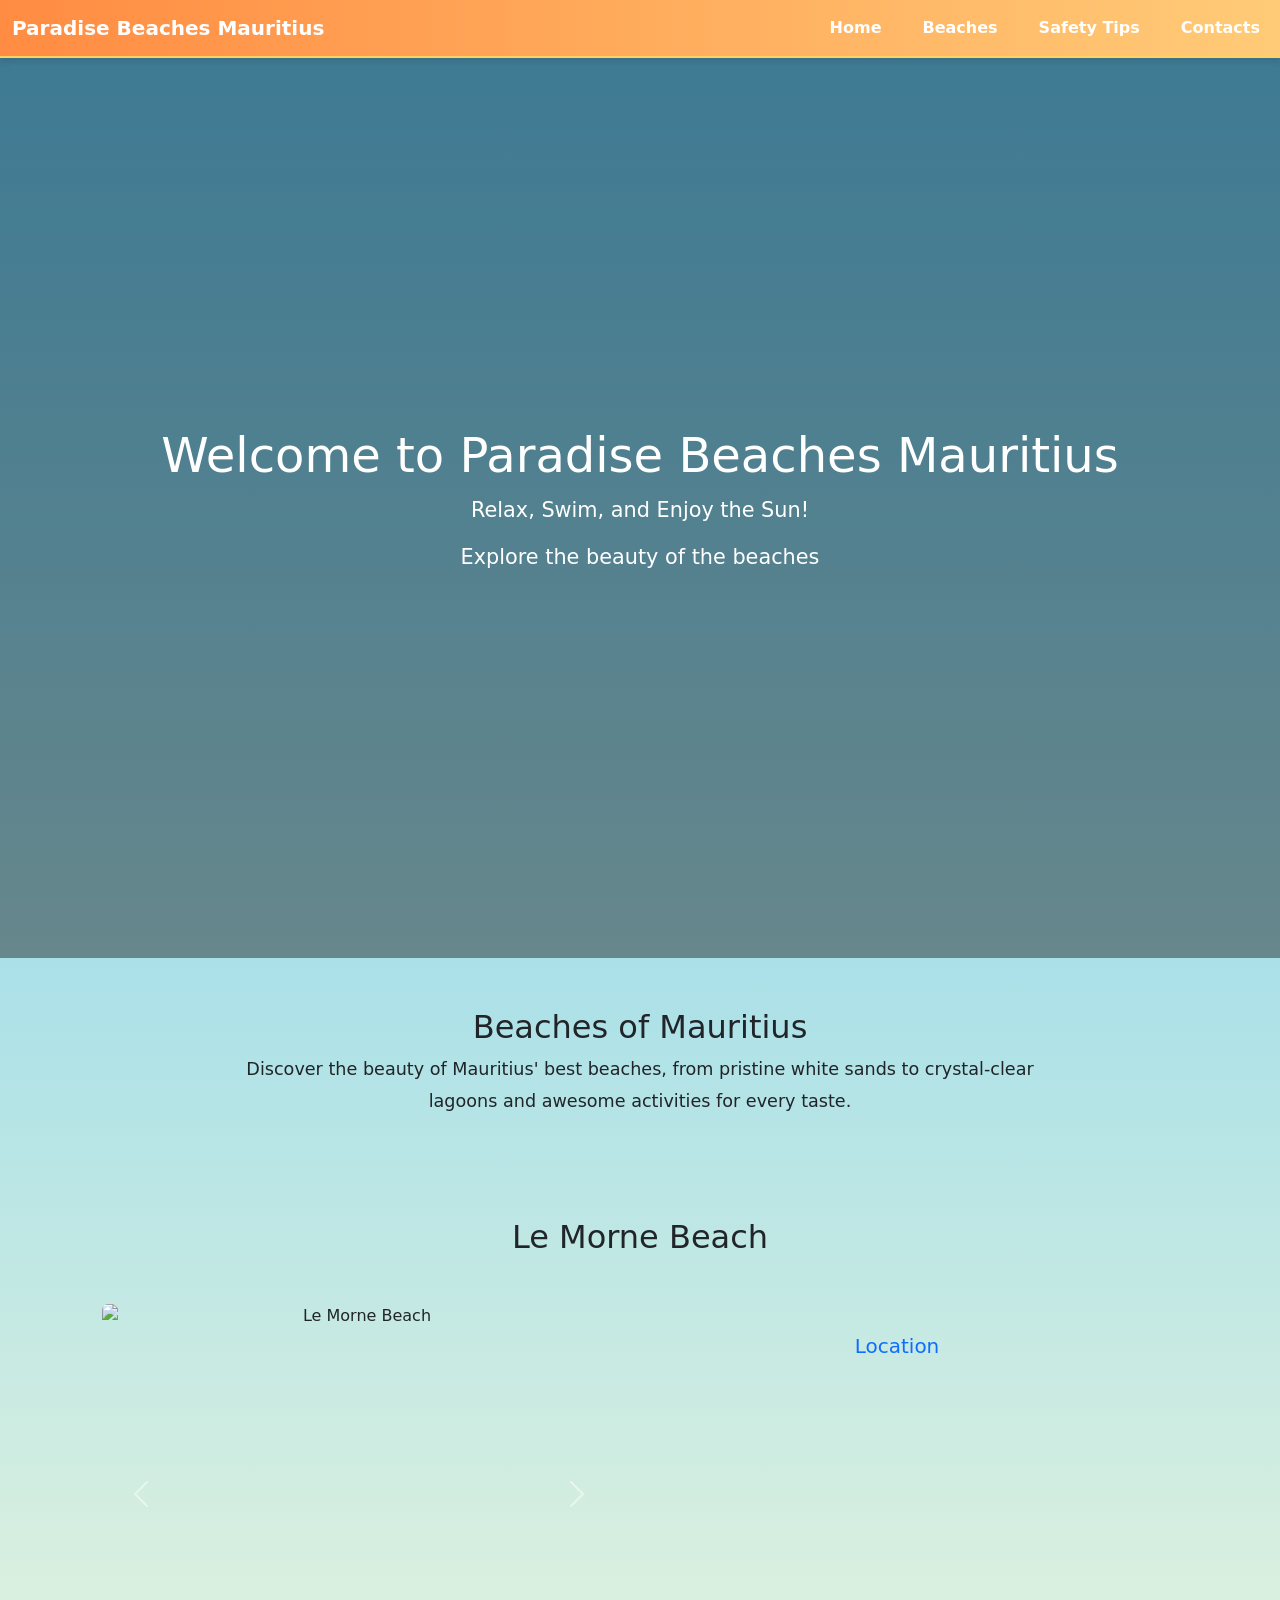
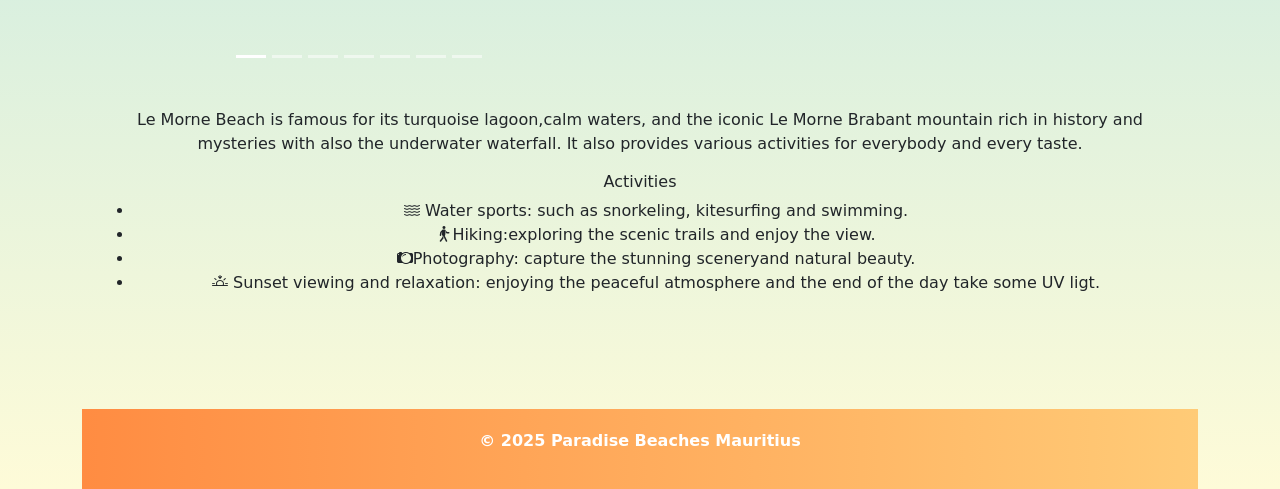
==== beaches.html @ 481e2c08 "adding new stuff" ====
<!DOCTYPE html>
<html lang="en">

<head>
    <meta charset="UTF-8">
    <meta http-equiv="X-UA-Compatible" content="IE=edge">
    <meta name="viewport" content="width=device-width, initial-scale=1.0">
    <title>Beaches of Mauritius</title>
    <link rel="stylesheet" href="CSS/Style.css">
    <link href="https://cdn.jsdelivr.net/npm/bootstrap@5.3.0/dist/css/bootstrap.min.css" rel="stylesheet">
    <script src="https://cdn.jsdelivr.net/npm/bootstrap@5.3.0/dist/js/bootstrap.bundle.min.js"></script>
    <link href="https://cdn.jsdelivr.net/npm/bootstrap-icons@1.11.1/font/bootstrap-icons.css" rel="stylesheet">
    </head>

    <body>

<header class="site-header">

    <nav class="navbar navbar-expand-lg navbar-dark bg-dark">
    <div class="container-fluid">

        <a class="navbar-brand" href="#">Paradise Beaches Mauritius</a>

        <!-- Hamburger button -->
        <button class="navbar-toggler" type="button" data-bs-toggle="collapse"
            data-bs-target="#mainNavbar">
            <span class="navbar-toggler-icon"></span>
        </button>

        <!-- Collapsible menu -->
        <div class="collapse navbar-collapse" id="mainNavbar">
            <ul class="navbar-nav ms-auto mb-2 mb-lg-0">

                <li class="nav-item">
                    <a class="nav-link" href="index.html">Home</a>
                </li>

                <li class="nav-item">
                    <a class="nav-link" href="beaches.html">Beaches</a>
                </li>

                <li class="nav-item">
                    <a class="nav-link" href="Safety">Safety Tips</a>
                </li>

                <li class="nav-item">
                    <a class="nav-link" href="Contact">Contacts</a>
                </li>

            </ul>
        </div>
    </div>
</nav>

    <div class="hero">

        <video autoplay muted loop class="bg-video">
            <source src="pictures-videos/beachesbgnd.mp4" type="video/mp4">
        </video>

        <div class="hero-content">
            <h1>Welcome to Paradise Beaches Mauritius</h1>
            <p>Relax, Swim, and Enjoy the Sun!</p>
            <p>Explore the beauty of the beaches</p>
        </div>

       

    </div>

</header>

<main class="container">

    <section class="about">
        <h2>Beaches of Mauritius</h2>
        <p>
            Discover the beauty of Mauritius' best beaches, from pristine white sands to crystal-clear lagoons and awesome activities for every taste.
        </p>
    </section>
     
    <!--Le Morne Beach-->
    <section id="LeMornebeach" class="mb-5">
        <h2 class="mb-4">Le Morne Beach</h2>

     <div class="row g-4 align-items-center">
            <!--Carousel-->

    <div class="row g-4 align-items-center">

        <!-- CAROUSEL -->
        <div class="col-lg-6">
            <div class="carousel-wrapper">

                <div id="leMorneCarousel" class="carousel slide" data-bs-touch="true">

                    <!-- Indicators -->
                    <div class="carousel-indicators">
                        <button type="button" data-bs-target="#leMorneCarousel" data-bs-slide-to="0" class="active"></button>
                        <button type="button" data-bs-target="#leMorneCarousel" data-bs-slide-to="1"></button>
                        <button type="button" data-bs-target="#leMorneCarousel" data-bs-slide-to="2"></button>
                        <button type="button" data-bs-target="#leMorneCarousel" data-bs-slide-to="3"></button>
                        <button type="button" data-bs-target="#leMorneCarousel" data-bs-slide-to="4"></button>
                        <button type="button" data-bs-target="#leMorneCarousel" data-bs-slide-to="5"></button>
                        <button type="button" data-bs-target="#leMorneCarousel" data-bs-slide-to="6"></button>
                    </div>

                    <!-- Slides -->
                    <div class="carousel-inner rounded">

                        <div class="carousel-item active">
                            <img src="pictures-videos/lemornebeach.jpg" class="d-block w-100" alt="Le Morne Beach">
                        </div>

                        <div class="carousel-item">
                            <img src="pictures-videos/beachlemorne.webp" class="d-block w-100" alt="Le Morne beach">
                        </div>

                        <div class="carousel-item">
                            <img src="pictures-videos/beachlemorne1.webp" class="d-block w-100" alt="Le Morne beach">
                        </div>

                        <div class="carousel-item">
                            <img src="pictures-videos/beachlemorne2.webp" class="d-block w-100" alt="Le Morne View">
                        </div>

                        <div class="carousel-item">
                            <img src="pictures-videos/beachlemorne3.webp" class="d-block w-100" alt="Le Morne beach">
                        </div>

                        <div class="carousel-item">
                            <img src="pictures-videos/beachlemorne4.jpg" class="d-block w-100" alt="Le Morne beach">
                        </div>

                        <div class="carousel-item">
                            <img src="pictures-videos/beachlemorne5.webp" class="d-block w-100" alt="Le Morne Beach">
                        </div>

                    </div>

                    <!-- Controls -->
                    <button class="carousel-control-prev" type="button"
                            data-bs-target="#leMorneCarousel" data-bs-slide="prev">
                        <span class="carousel-control-prev-icon"></span>
                    </button>

                    <button class="carousel-control-next" type="button"
                            data-bs-target="#leMorneCarousel" data-bs-slide="next">
                        <span class="carousel-control-next-icon"></span>
                    </button>

                </div>
            </div>
        </div>

        <!-- MAP -->
        <div class="col-lg-6">
            <div class="map-wrapper">
                <h5 class="text-primary mb-2">Location</h5>

                <div class="ratio ratio-16x9 rounded overflow-hidden">
                    <iframe
                        src="https://www.google.com/maps?q=Le+Morne+Beach+Mauritius&output=embed"
                        loading="lazy"
                        style="border:0;">
                    </iframe>
                </div>
            </div>
        </div>

    </div>

<!--Description of the beach and its activities-->
<div class="mt-4">
    <p>
        Le Morne Beach is famous for its turquoise lagoon,calm waters, and the iconic Le Morne Brabant mountain rich in history and mysteries
         with also the underwater waterfall. It also provides various activities for everybody and every taste.
    </p>
    <h6>Activities</h6>
    <ul class="activity-list">
       <li><i class="bi bi-water "></i> Water sports: such as snorkeling, kitesurfing and swimming.</li>
       <li><i class="bi bi-person-walking "></i>Hiking:exploring the scenic trails and enjoy the view. </li>
       <li><i class="bi bi-camera2"></i>Photography: capture the stunning sceneryand natural beauty. </li>
       <li><i class="bi bi-sunset "></i> Sunset viewing and relaxation: enjoying the peaceful atmosphere and the end of the day take some UV ligt.</li>
    </ul>
</div>
</section>
        </div>
    </section>


    <footer>
    <p>&copy; 2025 Paradise Beaches Mauritius</p>
</footer>

</body>
</html>
---- CSS/Style.css ----
/* ===== GLOBAL STYLES ===== */
body {
    margin: 0;
    font-family: 'Segoe UI', Arial, sans-serif;
    background: linear-gradient(to bottom, #63caf6, #fefbd8); /* sky to sand */
    color: #131313;
}
.bg-video {
    width: 100%;
    height: 100vh;
    object-fit: cover;
}
/* ===== NAVBAR ===== */
.navbar {
    background: linear-gradient(90deg, #ff8c42, #ffcb77);
    color: white;
    display: flex;
    justify-content: space-between;
    align-items: center;
    padding: 15px 40px;
    box-shadow: 0 4px 6px rgba(0,0,0,0.1);
    border-bottom: 2px solid #ffd166;
}

.navbar ul {
    list-style: none;
    display: flex;
    gap: 25px;
    padding: 0;
    margin: 0;
}

.navbar a {
    color: white;
    text-decoration: none;
    font-weight: bold;
    transition: transform 0.2s, color 0.2s;
}

.navbar a:hover {
    color: #ffd166;
    transform: scale(1.1);
}

/* ===== HERO SECTION ===== */
.hero {
    position: relative;
    height: 100vh;
    overflow: hidden;
    color: white;
    text-align: center;
}

/* Video background */
.bg-video {
    position: absolute;
    top: 50%;
    left: 50%;
    min-width: 100%;
    min-height: 100%;
    transform: translate(-50%, -50%);
    object-fit: cover;
    z-index: -2;
}

/* Dark overlay */
.hero::after {
    content: "";
    position: absolute;
    inset: 0;
    background: rgba(0,0,0,0.4);
    z-index: -1;
}

/* Hero content */
.hero-content {
    position: relative;
    top: 50%;
    transform: translateY(-50%);
    padding: 20px;
}

.hero h1 {
    font-size: 3em;
    margin-bottom: 10px;
}

.hero p {
    font-size: 1.3em;
}



/* ===== SECTIONS ===== */
section {
    padding: 50px 20px;
    text-align: center;
}

.about p {
    max-width: 800px;
    margin: auto;
    font-size: 1.1em;
    line-height: 1.8;
}
/* ===== CAROUSEL ===== */
.carousel-item img {
    height:400px;
    object-fit: cover;
}
/* ===== BUTTON ===== */
.btn {
    display: inline-block;
    margin-top: 20px;
    padding: 12px 25px;
    background-color: #ff6f61;
    color: white;
    text-decoration: none;
    border-radius: 30px;
    font-weight: bold;
    transition: background 0.3s, transform 0.2s;
}

.btn:hover {
    background-color: #cf4f00;
    transform: scale(1.1);
}

/* ===== FOOTER ===== */
footer {
    background: linear-gradient(90deg, #ff8c42, #ffcb77);
    color: white;
    text-align: center;
    padding: 20px;
    font-weight: bold;
}

/*Responsive*/
@media (max-width: 768px){
    .brand{
        flex-direction:column;
        align-items: flex-start;
        gap:4px;
    }
}

/*Carousel hover for desktop only*/
.carousel-wrapper,
.carousel-wrapper{
    transition:transform 0.3s ease, box-shadow 0.3s ease;
}

.carousel-wrapper:hover,
.map-wrapper:hover{
    transform: scale(1.04);
    box-shadow: 0 15px 30px rgba(0, 0, 0, 0.3);
    
}

/*disable hover zoom on mobile*/
@media (max-width: 768px) {
    .carousel-wrapper:hover,
    .map-wrapper:hover{
        transform: none;
        box-shadow: none;
    }
}

/*smooth behavior on mobile*/
@media (max-width:768px){
    .carousel-wrapper:hover{
        transform: none;
        box-shadow: none;
        z-index: auto;
    }
}
/*smoother scroll*/
html {
    scroll-behavior: smooth;
}

/* Improve touch experience*/
.carousel{
    touch-action: pan-y;
}

/*bigger touch targets on mobile*/
.carousel-control-prev,
.carousel-control-next{
    width: 15%;
}
/*Prevent image overflow*/
.carousel img{
    max-height:380px;
    object-fit: cover;
}
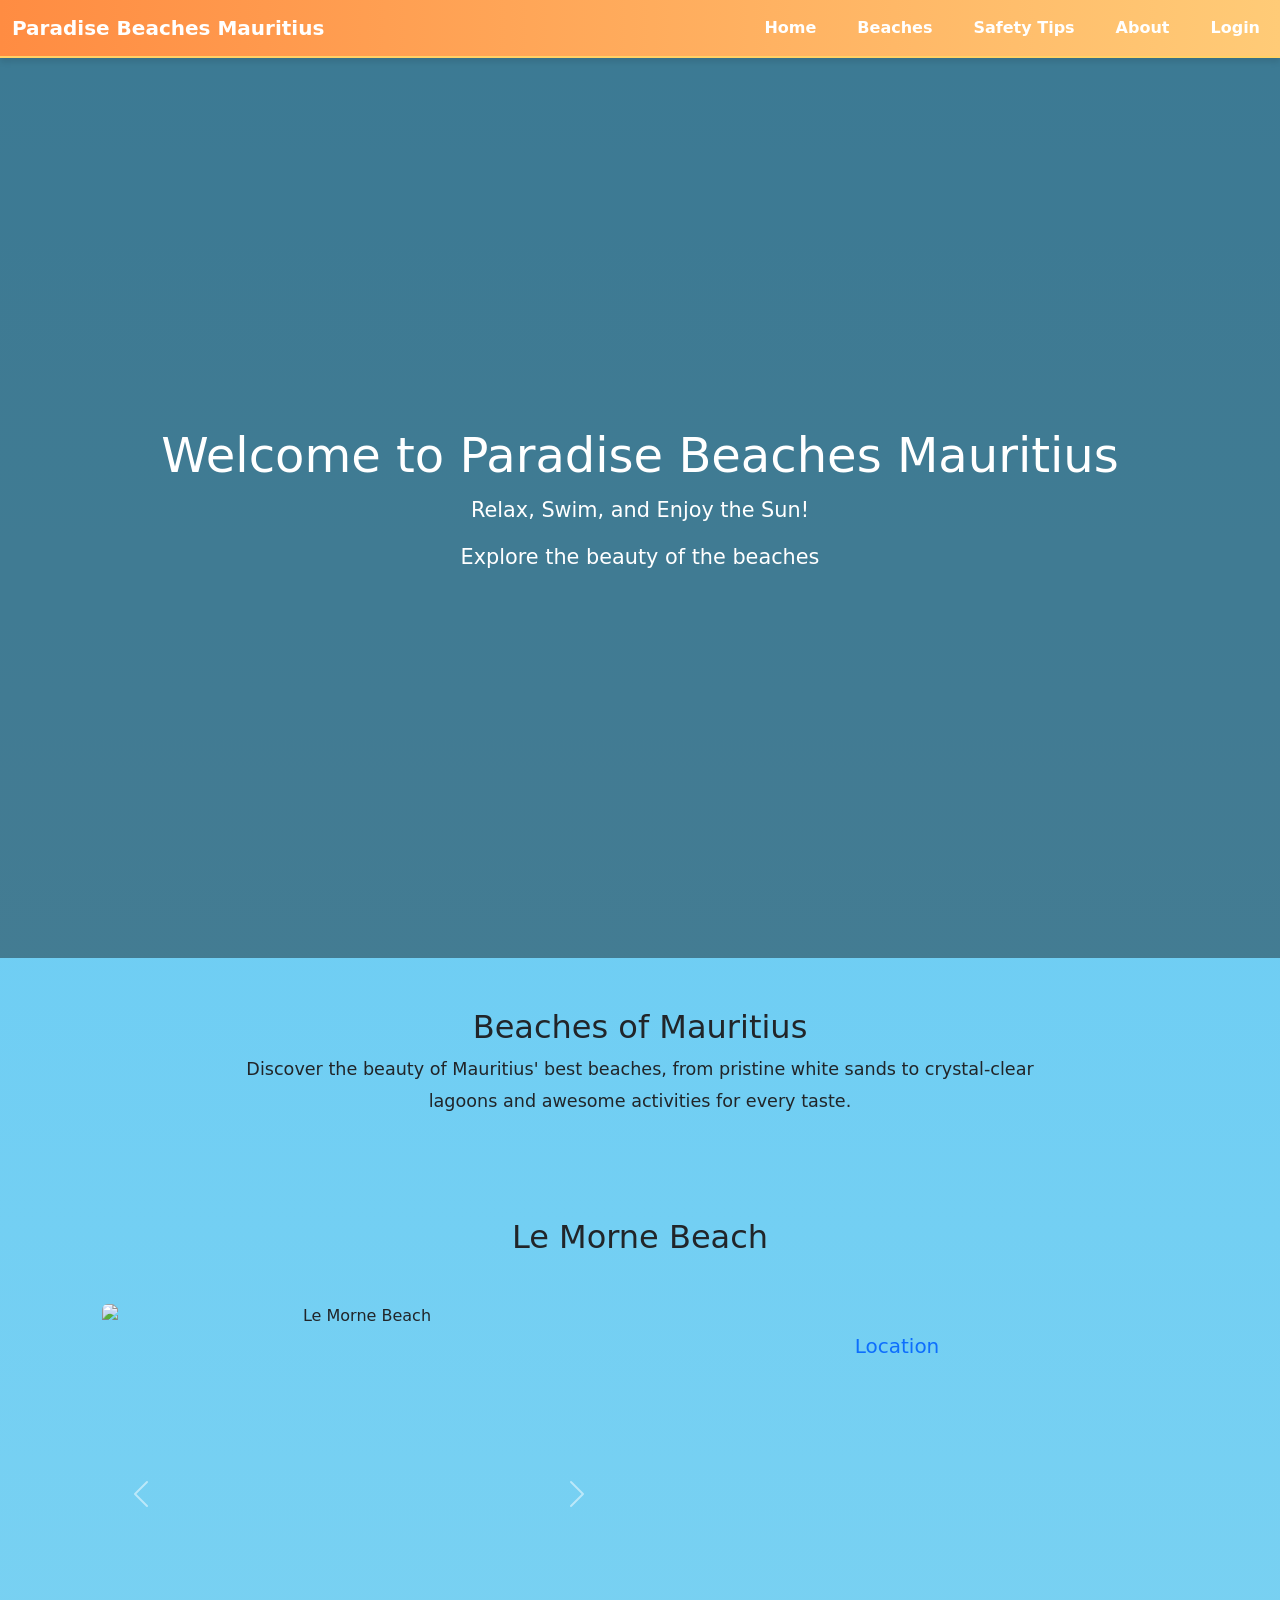
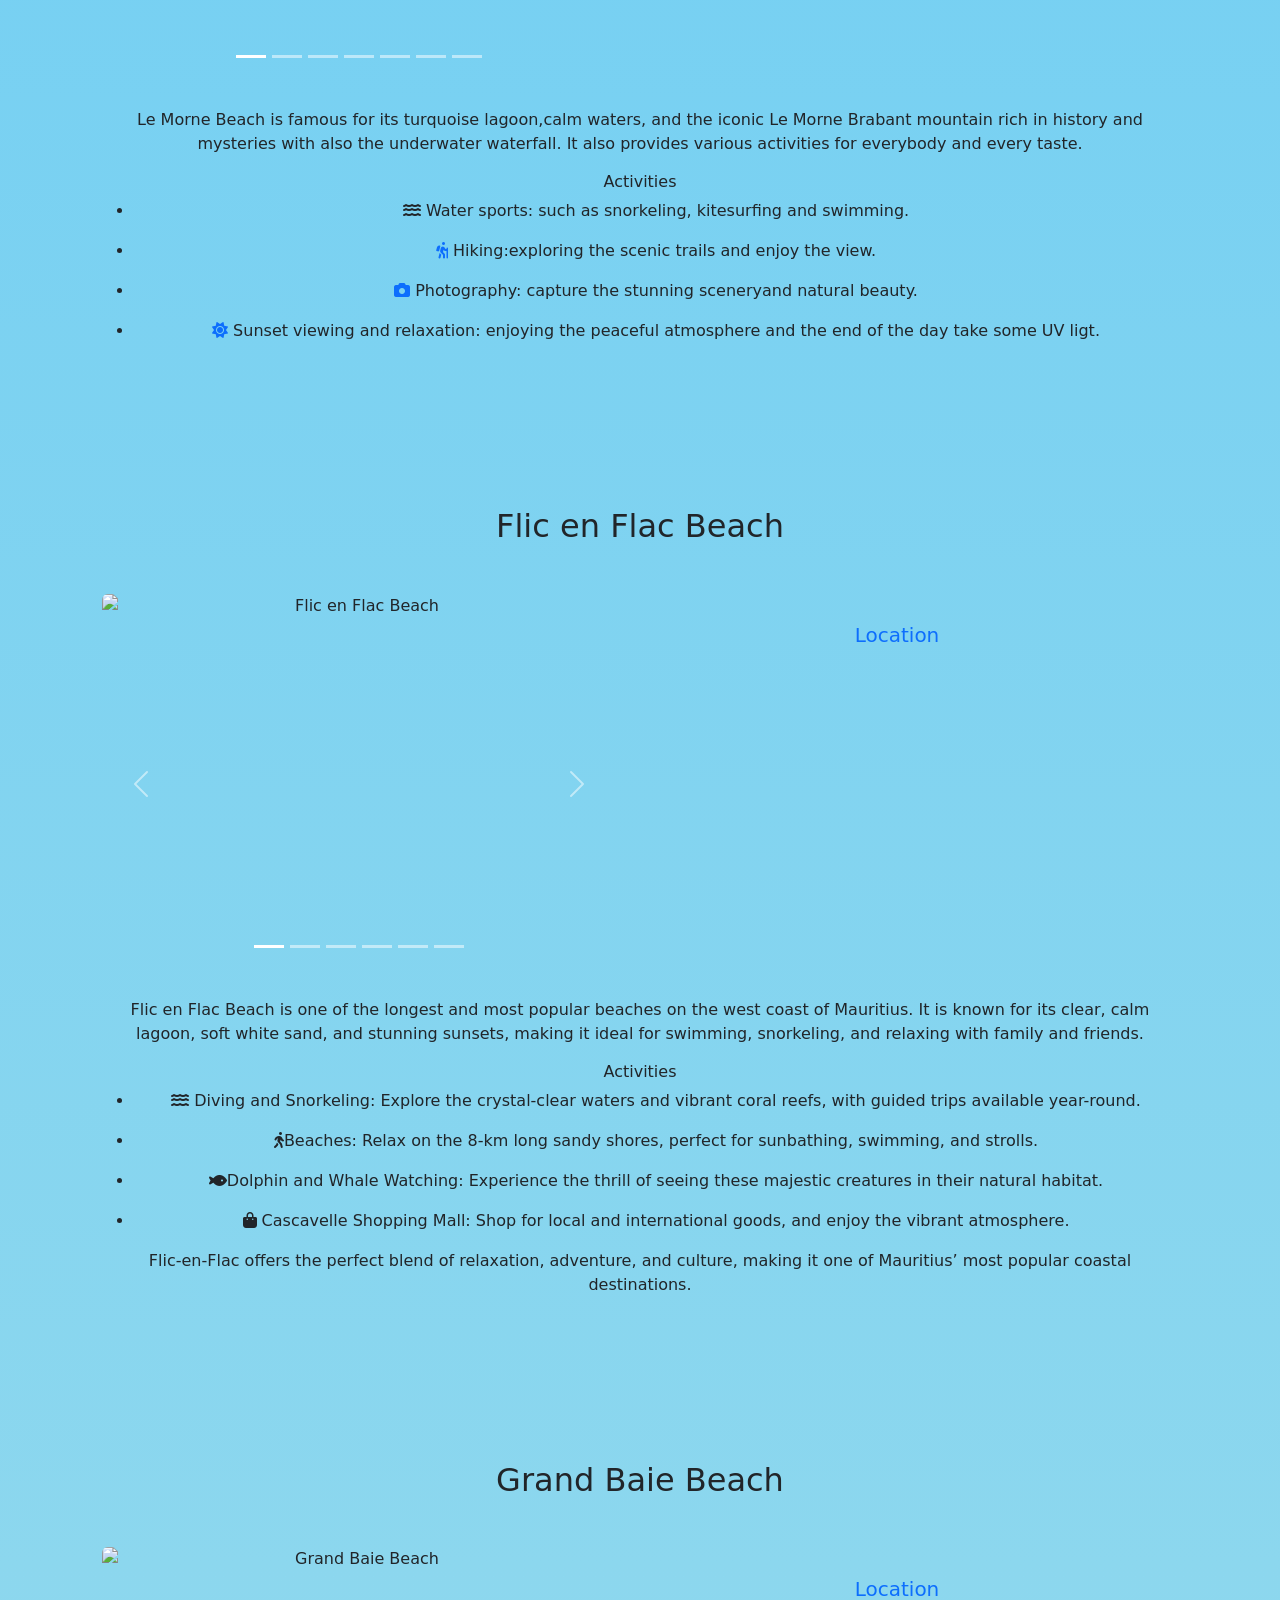
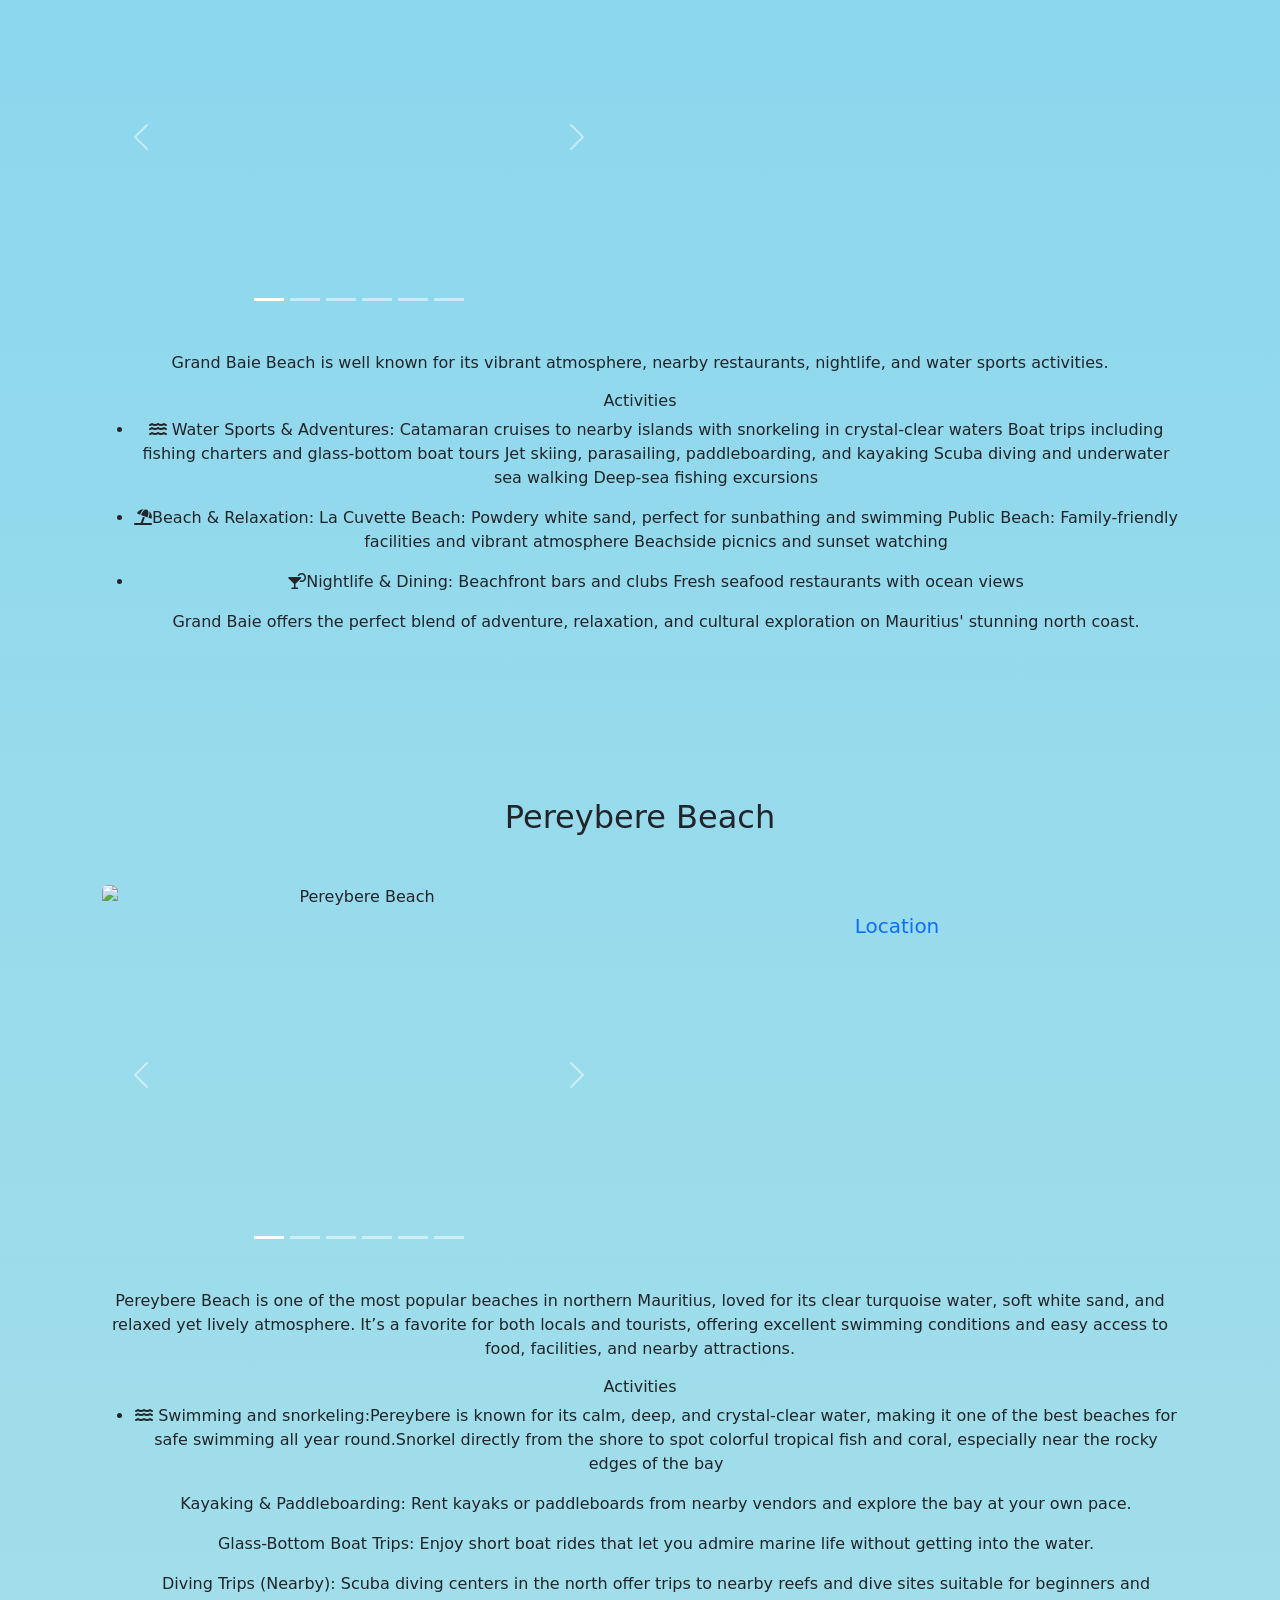
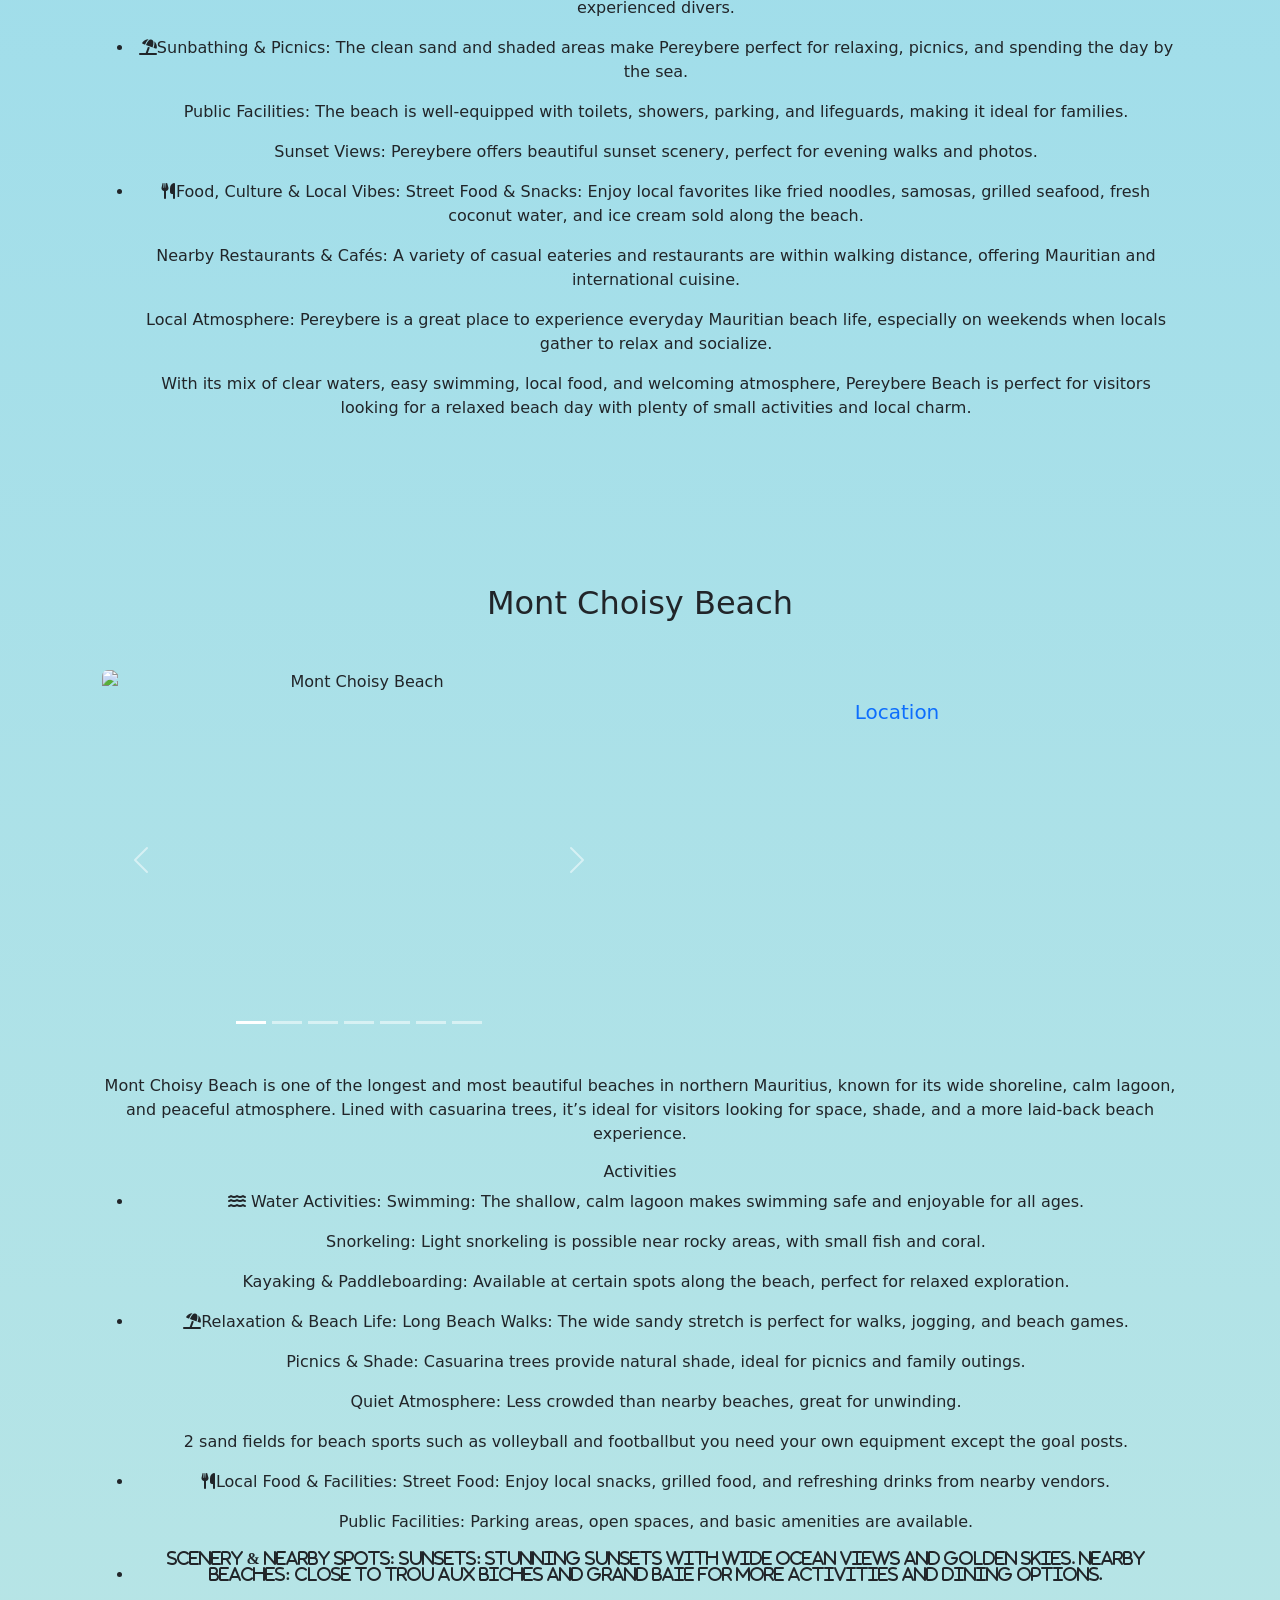
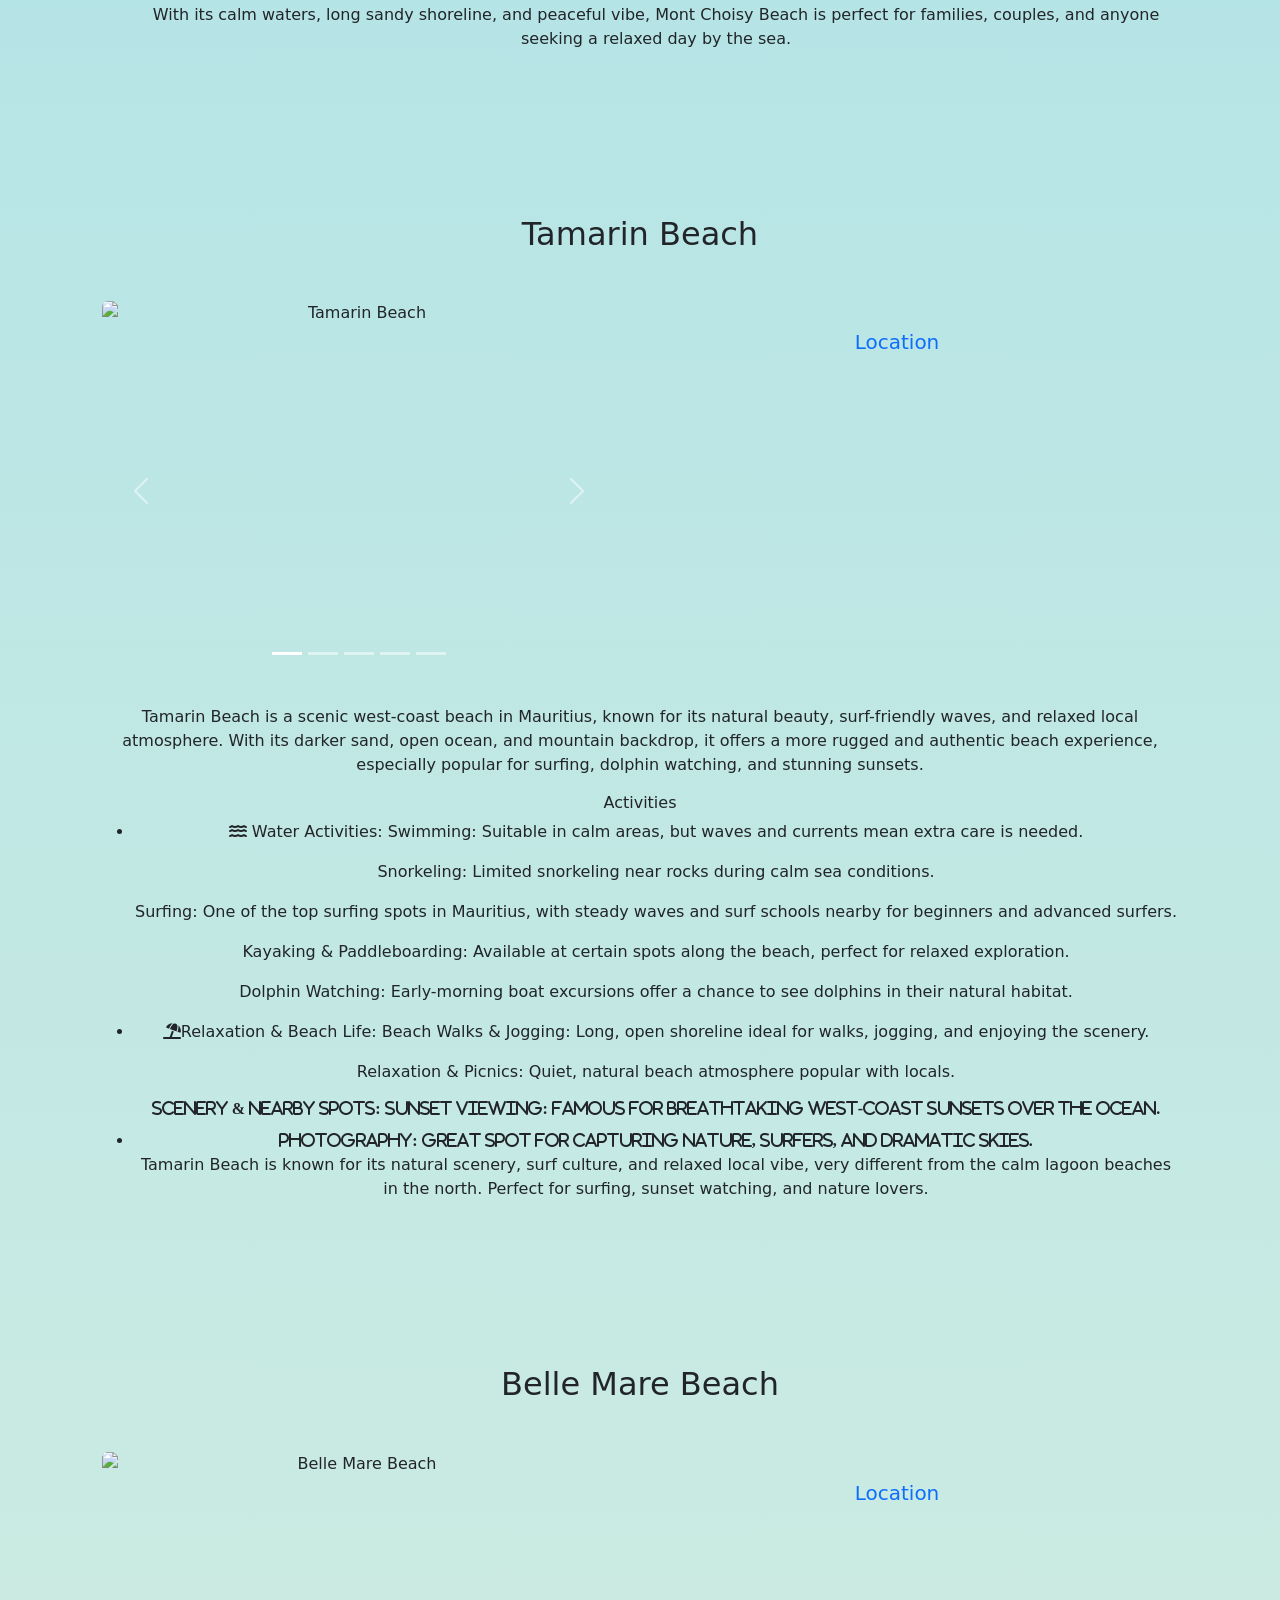
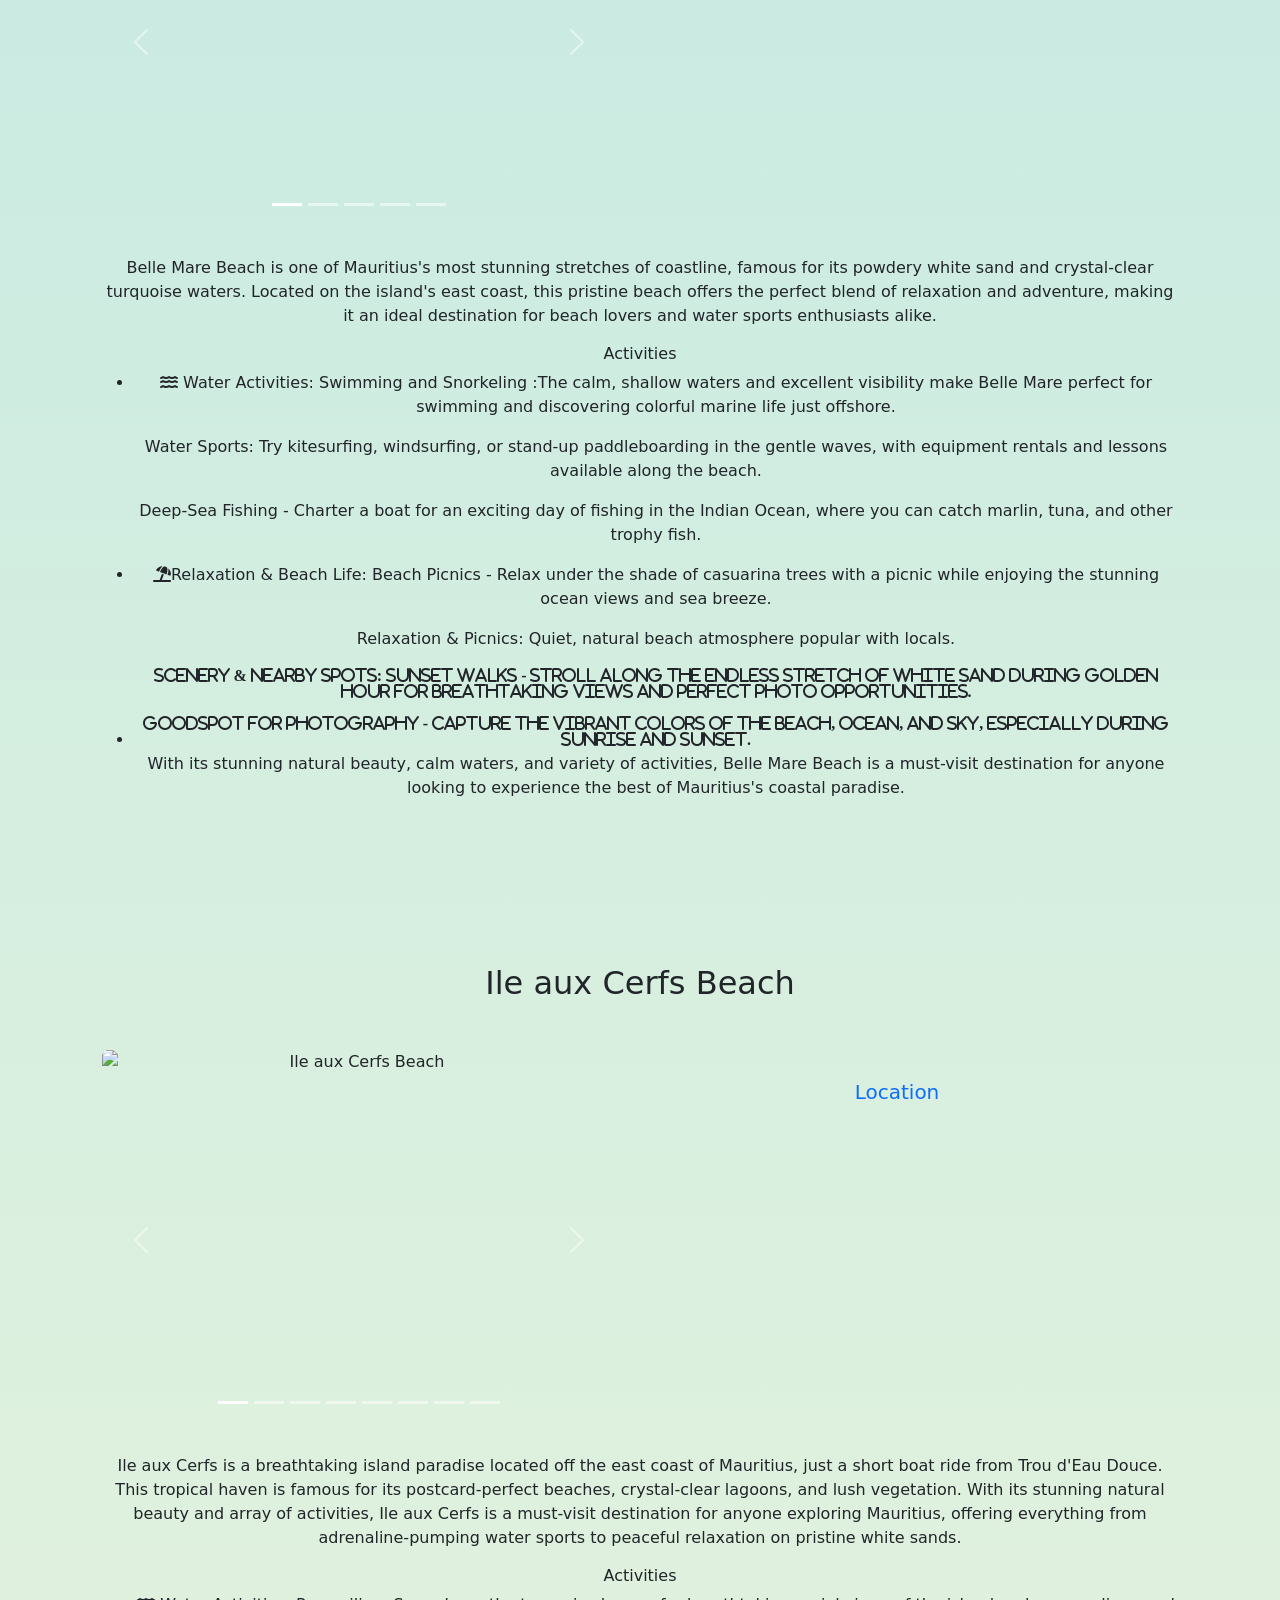
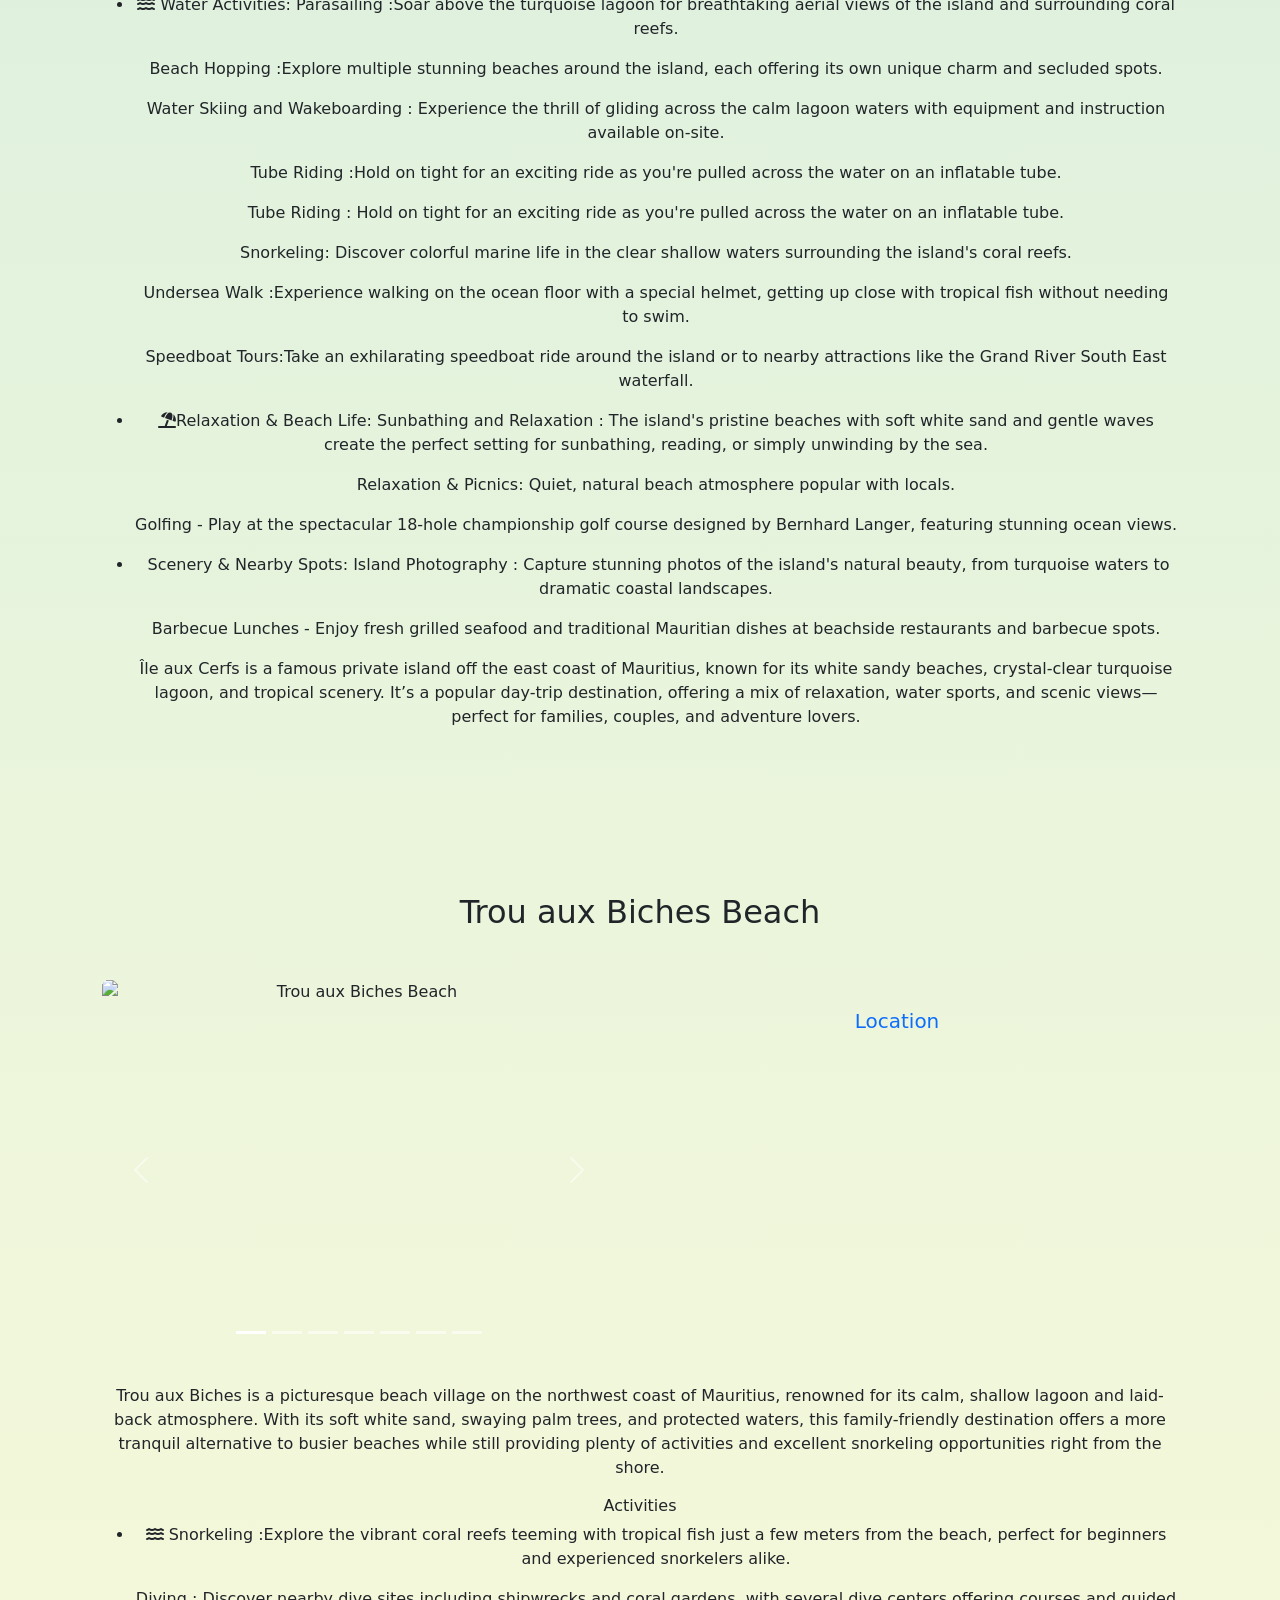
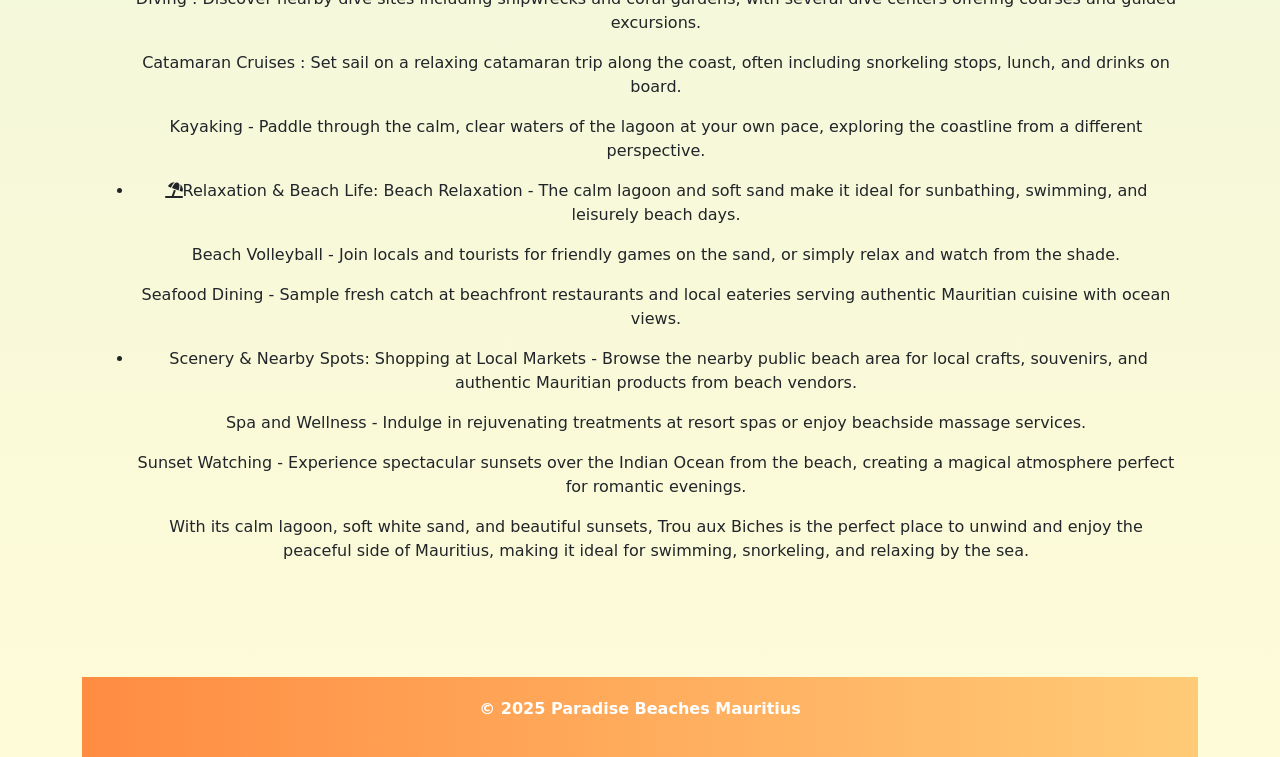
==== commit d641dbbf: "final design" ====
--- a/beaches.html
+++ b/beaches.html
@@ -10,6 +10,7 @@
     <link href="https://cdn.jsdelivr.net/npm/bootstrap@5.3.0/dist/css/bootstrap.min.css" rel="stylesheet">
     <script src="https://cdn.jsdelivr.net/npm/bootstrap@5.3.0/dist/js/bootstrap.bundle.min.js"></script>
     <link href="https://cdn.jsdelivr.net/npm/bootstrap-icons@1.11.1/font/bootstrap-icons.css" rel="stylesheet">
+    <link rel="stylesheet" href="https://cdnjs.cloudflare.com/ajax/libs/font-awesome/6.5.0/css/all.min.css">
     </head>
 
     <body>
@@ -40,11 +41,15 @@
                 </li>
 
                 <li class="nav-item">
-                    <a class="nav-link" href="Safety">Safety Tips</a>
+                    <a class="nav-link" href="Safety.html">Safety Tips</a>
                 </li>
 
                 <li class="nav-item">
-                    <a class="nav-link" href="Contact">Contacts</a>
+                    <a class="nav-link" href="About.html">About</a>
+                </li>
+
+                <li class="nav-item">
+                    <a class="nav-link" href="Login.html">Login</a>
                 </li>
 
             </ul>
@@ -178,13 +183,1083 @@
     </p>
     <h6>Activities</h6>
     <ul class="activity-list">
-       <li><i class="bi bi-water "></i> Water sports: such as snorkeling, kitesurfing and swimming.</li>
-       <li><i class="bi bi-person-walking "></i>Hiking:exploring the scenic trails and enjoy the view. </li>
-       <li><i class="bi bi-camera2"></i>Photography: capture the stunning sceneryand natural beauty. </li>
-       <li><i class="bi bi-sunset "></i> Sunset viewing and relaxation: enjoying the peaceful atmosphere and the end of the day take some UV ligt.</li>
+       <li><i class="fas fa-water" ></i> Water sports: such as snorkeling, kitesurfing and swimming.</li>
+       <p></p>
+       <li><i class="fas fa-hiking text-primary" ></i> Hiking:exploring the scenic trails and enjoy the view. </li>
+      <p></p>
+       <li><i class="fas fa-camera text-primary" ></i> Photography: capture the stunning sceneryand natural beauty. </li>
+       <p></p>
+       <li><i class="fas fa-sun text-primary" ></i>  Sunset viewing and relaxation: enjoying the peaceful atmosphere and the end of the day take some UV ligt.</li>
+       <p></p>
     </ul>
 </div>
 </section>
+
+<!--Flic en Flac -->
+    <section id="FlicenFlacbeach" class="mb-5">
+        <h2 class="mb-4">Flic en Flac Beach</h2>
+
+     <div class="row g-4 align-items-center">
+            <!--Carousel-->
+
+    <div class="row g-4 align-items-center">
+
+        <!-- CAROUSEL -->
+        <div class="col-lg-6">
+            <div class="carousel-wrapper">
+
+                <div id="FlicenFlacCarousel" class="carousel slide" data-bs-touch="true">
+
+                    <!-- Indicators -->
+                    <div class="carousel-indicators">
+                        <button type="button" data-bs-target="#FlicenFlacCarousel" data-bs-slide-to="0" class="active"></button>
+                        <button type="button" data-bs-target="#FlicenFlacCarousel" data-bs-slide-to="1"></button>
+                        <button type="button" data-bs-target="#FlicenFlacCarousel" data-bs-slide-to="2"></button>
+                        <button type="button" data-bs-target="#FlicenFlacCarousel" data-bs-slide-to="3"></button>
+                        <button type="button" data-bs-target="#FlicenFlacCarousel" data-bs-slide-to="4"></button>
+                        <button type="button" data-bs-target="#FlicenFlacCarousel" data-bs-slide-to="5"></button>
+                       
+                    </div>
+
+                    <!-- Slides -->
+                    <div class="carousel-inner rounded">
+
+                        <div class="carousel-item active">
+                            <img src="pictures-videos/FlicenFlac.jpeg" class="d-block w-100" alt="Flic en Flac Beach">
+                        </div>
+
+                        <div class="carousel-item">
+                            <img src="pictures-videos/Flic-en-flac2.jpg" class="d-block w-100" alt="Flic en Flac Beach">
+                        </div>
+
+                        <div class="carousel-item">
+                            <img src="pictures-videos/flicenflac3.jpg" class="d-block w-100" alt="Flic en Flac Beach">
+                        </div>
+
+                        <div class="carousel-item">
+                            <img src="pictures-videos/Flic-en-Flac4.jpg" class="d-block w-100" alt="Flic en Flac Beach">
+                        </div>
+
+                        <div class="carousel-item">
+                            <img src="pictures-videos/flic-en-flac5.jpg" class="d-block w-100" alt="Flic en Flac Beach">
+                        </div>
+
+                        <div class="carousel-item">
+                            <img src="pictures-videos/Flic-Flac-1.jpg" class="d-block w-100" alt="Flic en Flac Beach">
+                        </div>
+
+
+                    </div>
+
+                    <!-- Controls -->
+                    <button class="carousel-control-prev" type="button"
+                            data-bs-target="#FlicenFlacCarousel" data-bs-slide="prev">
+                        <span class="carousel-control-prev-icon"></span>
+                    </button>
+
+                    <button class="carousel-control-next" type="button"
+                            data-bs-target="#FlicenFlacCarousel" data-bs-slide="next">
+                        <span class="carousel-control-next-icon"></span>
+                    </button>
+
+                </div>
+            </div>
+        </div>
+
+        <!-- MAP -->
+        <div class="col-lg-6">
+            <div class="map-wrapper">
+                <h5 class="text-primary mb-2">Location</h5>
+
+                <div class="ratio ratio-16x9 rounded overflow-hidden">
+                    <iframe
+                        src="https://www.google.com/maps?q=Flic+en+Flac+Beach+Mauritius&output=embed"
+                        loading="lazy"
+                        style="border:0;">
+                    </iframe>
+                </div>
+            </div>
+        </div>
+
+    </div>
+
+<!--Description of the beach and its activities-->
+<div class="mt-4">
+    <p>
+        Flic en Flac Beach is one of the longest and most popular beaches on the west coast of Mauritius. It is known for its clear, calm lagoon, soft white sand, 
+        and stunning sunsets, making it ideal for swimming, snorkeling, and relaxing with family and friends.
+    </p>
+    <h6>Activities</h6>
+    <ul class="activity-list">
+       <li><i class="fas fa-water "></i> Diving and Snorkeling: Explore the crystal-clear waters and vibrant coral reefs, with guided trips available year-round.</li>
+      <p></p>
+       <li><i class="fas fa-person-walking "></i>Beaches: Relax on the 8-km long sandy shores, perfect for sunbathing, swimming, and strolls. </li>
+       <p></p>
+       <li><i class="fas fa-fish"></i>Dolphin and Whale Watching: Experience the thrill of seeing these majestic creatures in their natural habitat. </li>
+      <p></p>
+       <li><i class="fas fa-shopping-bag "></i> Cascavelle Shopping Mall: Shop for local and international goods, and enjoy the vibrant atmosphere.</li>
+    </ul>
+
+    <p>Flic-en-Flac offers the perfect blend of relaxation, adventure, and culture, making it one of Mauritius’ most popular coastal destinations.</p>
+</div>
+</section>
+
+<!--Grand Baie -->
+    <section id="GrandBaiebeach" class="mb-5">
+        <h2 class="mb-4">Grand Baie Beach</h2>
+
+     <div class="row g-4 align-items-center">
+            <!--Carousel-->
+
+    <div class="row g-4 align-items-center">
+
+        <!-- CAROUSEL -->
+        <div class="col-lg-6">
+            <div class="carousel-wrapper">
+
+                <div id="GrandBaieCarousel" class="carousel slide" data-bs-touch="true">
+
+                    <!-- Indicators -->
+                    <div class="carousel-indicators">
+                        <button type="button" data-bs-target="#GrandBaieCarousel" data-bs-slide-to="0" class="active"></button>
+                        <button type="button" data-bs-target="#GrandBaieCarousel" data-bs-slide-to="1"></button>
+                        <button type="button" data-bs-target="#GrandBaieCarousel" data-bs-slide-to="2"></button>
+                        <button type="button" data-bs-target="#GrandBaieCarousel" data-bs-slide-to="3"></button>
+                        <button type="button" data-bs-target="#GrandBaieCarousel" data-bs-slide-to="4"></button>
+                        <button type="button" data-bs-target="#GrandBaieCarousel" data-bs-slide-to="5"></button>
+                        
+                    </div>
+
+                    <!-- Slides -->
+                    <div class="carousel-inner rounded">
+
+                        <div class="carousel-item active">
+                            <img src="pictures-videos/GrandBaie.jpg" class="d-block w-100" alt="Grand Baie Beach">
+                        </div>
+
+                        <div class="carousel-item">
+                            <img src="pictures-videos/GrandBaie2.jpg" class="d-block w-100" alt="Grand Baie Beach">
+                        </div>
+
+                        <div class="carousel-item">
+                            <img src="pictures-videos/GrandBaie3.webp" class="d-block w-100" alt="Grand Baie Beach">
+                        </div>
+
+                        <div class="carousel-item">
+                            <img src="pictures-videos/GrandBaie4.jpg" class="d-block w-100" alt="Grand Baie Beach">
+                        </div>
+
+                        <div class="carousel-item">
+                            <img src="pictures-videos/GrandBaie5.webp" class="d-block w-100" alt="Grand Baie Beach">
+                        </div>
+
+                        <div class="carousel-item">
+                            <img src="pictures-videos/GrandBaie6.webp" class="d-block w-100" alt="Grand Baie Beach">
+                        </div>
+
+
+                    </div>
+
+                    <!-- Controls -->
+                    <button class="carousel-control-prev" type="button"
+                            data-bs-target="#GrandBaieCarousel" data-bs-slide="prev">
+                        <span class="carousel-control-prev-icon"></span>
+                    </button>
+
+                    <button class="carousel-control-next" type="button"
+                            data-bs-target="#GrandBaieCarousel" data-bs-slide="next">
+                        <span class="carousel-control-next-icon"></span>
+                    </button>
+
+                </div>
+            </div>
+        </div>
+
+        <!-- MAP -->
+        <div class="col-lg-6">
+            <div class="map-wrapper">
+                <h5 class="text-primary mb-2">Location</h5>
+
+                <div class="ratio ratio-16x9 rounded overflow-hidden">
+                    <iframe
+                        src="https://www.google.com/maps?q=Grand+Baie+Beach+Mauritius&output=embed"
+                        loading="lazy"
+                        style="border:0;">
+                    </iframe>
+                </div>
+            </div>
+        </div>
+
+    </div>
+
+<!--Description of the beach and its activities-->
+<div class="mt-4">
+    <p>
+       Grand Baie Beach is well known for its vibrant atmosphere, nearby restaurants, nightlife,
+                    and water sports activities.
+    </p>
+    <h6>Activities</h6>
+    <ul class="activity-list">
+       <li><i class="fas fa-water "></i> Water Sports & Adventures:
+
+       Catamaran cruises to nearby islands with snorkeling in crystal-clear waters
+      Boat trips including fishing charters and glass-bottom boat tours
+       Jet skiing, parasailing, paddleboarding, and kayaking
+      Scuba diving and underwater sea walking
+      Deep-sea fishing excursions </li>
+        <p></p>
+
+       <li><i class="fas fa-umbrella-beach "></i>Beach & Relaxation: La Cuvette Beach: Powdery white sand, perfect for sunbathing and swimming
+       Public Beach: Family-friendly facilities and vibrant atmosphere
+       Beachside picnics and sunset watching </li>
+        <p></p>
+       <li><i class="fa-solid fa-martini-glass-citrus"></i>Nightlife & Dining: Beachfront bars and clubs
+                                       Fresh seafood restaurants with ocean views </li>
+      <p></p>
+
+    <p>Grand Baie offers the perfect blend of adventure, relaxation, and cultural exploration on Mauritius' stunning north coast.</p>
+</div>
+</section>
+
+<!--Pereybere -->
+    <section id="Pereyberebeach" class="mb-5">
+        <h2 class="mb-4">Pereybere Beach</h2>
+
+     <div class="row g-4 align-items-center">
+            <!--Carousel-->
+
+    <div class="row g-4 align-items-center">
+
+        <!-- CAROUSEL -->
+        <div class="col-lg-6">
+            <div class="carousel-wrapper">
+
+                <div id="PereybereCarousel" class="carousel slide" data-bs-touch="true">
+
+                    <!-- Indicators -->
+                    <div class="carousel-indicators">
+                        <button type="button" data-bs-target="#PereybereCarousel" data-bs-slide-to="0" class="active"></button>
+                        <button type="button" data-bs-target="#PereybereCarousel" data-bs-slide-to="1"></button>
+                        <button type="button" data-bs-target="#PereybereCarousel" data-bs-slide-to="2"></button>
+                        <button type="button" data-bs-target="#PereybereCarousel" data-bs-slide-to="3"></button>
+                        <button type="button" data-bs-target="#PereybereCarousel" data-bs-slide-to="4"></button>
+                        <button type="button" data-bs-target="#PereybereCarousel" data-bs-slide-to="5"></button>
+                        
+                    </div>
+
+                    <!-- Slides -->
+                    <div class="carousel-inner rounded">
+
+                        <div class="carousel-item active">
+                            <img src="pictures-videos/PereybereBeach.jfif" class="d-block w-100" alt="Pereybere Beach">
+                        </div>
+
+                        <div class="carousel-item">
+                            <img src="pictures-videos/Pereyberebeach2.jpg" class="d-block w-100" alt="Pereybere Beach">
+                        </div>
+
+                        <div class="carousel-item">
+                            <img src="pictures-videos/Pereyberebeach3.jpg" class="d-block w-100" alt="Pereybere Beach">
+                        </div>
+
+                        <div class="carousel-item">
+                            <img src="pictures-videos/Pereyberebeach4.webp" class="d-block w-100" alt="Pereybere Beach">
+                        </div>
+
+                        <div class="carousel-item">
+                            <img src="pictures-videos/Pereyberebeach5.jpg" class="d-block w-100" alt="Pereybere Beach">
+                        </div>
+
+                        <div class="carousel-item">
+                            <img src="pictures-videos/Pereyberebeach6.jpg" class="d-block w-100" alt="Pereybere Beach">
+                        </div>
+
+
+                    </div>
+
+                    <!-- Controls -->
+                    <button class="carousel-control-prev" type="button"
+                            data-bs-target="#PereybereCarousel" data-bs-slide="prev">
+                        <span class="carousel-control-prev-icon"></span>
+                    </button>
+
+                    <button class="carousel-control-next" type="button"
+                            data-bs-target="#PereybereCarousel" data-bs-slide="next">
+                        <span class="carousel-control-next-icon"></span>
+                    </button>
+
+                </div>
+            </div>
+        </div>
+
+        <!-- MAP -->
+        <div class="col-lg-6">
+            <div class="map-wrapper">
+                <h5 class="text-primary mb-2">Location</h5>
+
+                <div class="ratio ratio-16x9 rounded overflow-hidden">
+                    <iframe
+                        src="https://www.google.com/maps?q=Pereybere+Beach+Mauritius&output=embed"
+                        loading="lazy"
+                        style="border:0;">
+                    </iframe>
+                </div>
+            </div>
+        </div>
+
+    </div>
+
+<!--Description of the beach and its activities-->
+<div class="mt-4">
+    <p>
+       Pereybere Beach is one of the most popular beaches in northern Mauritius, loved for its clear turquoise water, 
+       soft white sand, and relaxed yet lively atmosphere. It’s a favorite for both locals and tourists, 
+       offering excellent swimming conditions and easy access to food, facilities, and nearby attractions.
+    </p>
+
+    <h6>Activities</h6>
+    <ul class="activity-list">
+       <li><i class="fas fa-water "></i> Swimming and snorkeling:Pereybere is known for its calm, deep, and crystal-clear water, 
+          making it one of the best beaches for safe swimming all year round.Snorkel directly from the shore to spot colorful tropical fish and coral, 
+         especially near the rocky edges of the bay
+         <p></p>
+         
+          Kayaking & Paddleboarding: Rent kayaks or paddleboards from nearby vendors and explore the bay at your own pace.
+         <p></p>
+           Glass-Bottom Boat Trips: Enjoy short boat rides that let you admire marine life without getting into the water.
+         <p></p>
+         Diving Trips (Nearby): Scuba diving centers in the north offer trips to nearby reefs and dive sites suitable for beginners and experienced divers.</li>
+            <p></p>
+       
+       <li><i class="fas fa-umbrella-beach "></i>Sunbathing & Picnics: The clean sand and shaded areas make Pereybere perfect for relaxing, picnics, and spending the day by the sea.
+        <p></p>
+        Public Facilities: The beach is well-equipped with toilets, showers, parking, and lifeguards, making it ideal for families.
+         <p></p>
+        Sunset Views: Pereybere offers beautiful sunset scenery, perfect for evening walks and photos. </li>
+           <p></p>
+
+       <li><i class="fas fa-utensils"></i>Food, Culture & Local Vibes:
+
+      Street Food & Snacks: Enjoy local favorites like fried noodles, samosas, grilled seafood, fresh coconut water, and ice cream sold along the beach.
+     <p></p>
+     Nearby Restaurants & Cafés: A variety of casual eateries and restaurants are within walking distance, offering Mauritian and international cuisine.
+        <p></p>
+      Local Atmosphere: Pereybere is a great place to experience everyday Mauritian beach life, especially on weekends when locals gather to relax and socialize.</li>
+       
+       <p></p>
+    <p>With its mix of clear waters, easy swimming, local food, and welcoming atmosphere, Pereybere Beach is perfect for visitors looking for a relaxed beach day with plenty of small activities and local charm.</p>
+</div>
+</section>
+
+<!--Mont Choisi-->
+    <section id="MontChoisibeach" class="mb-5">
+        <h2 class="mb-4">Mont Choisy Beach</h2>
+
+     <div class="row g-4 align-items-center">
+            <!--Carousel-->
+
+    <div class="row g-4 align-items-center">
+
+        <!-- CAROUSEL -->
+        <div class="col-lg-6">
+            <div class="carousel-wrapper">
+
+                <div id="MontChoisiCarousel" class="carousel slide" data-bs-touch="true">
+
+                    <!-- Indicators -->
+                    <div class="carousel-indicators">
+                        <button type="button" data-bs-target="#MontChoisiCarousel" data-bs-slide-to="0" class="active"></button>
+                        <button type="button" data-bs-target="#MontChoisiCarousel" data-bs-slide-to="1"></button>
+                        <button type="button" data-bs-target="#MontChoisiCarousel" data-bs-slide-to="2"></button>
+                        <button type="button" data-bs-target="#MontChoisiCarousel" data-bs-slide-to="3"></button>
+                        <button type="button" data-bs-target="#MontChoisiCarousel" data-bs-slide-to="4"></button>
+                        <button type="button" data-bs-target="#MontChoisiCarousel" data-bs-slide-to="5"></button>
+                        <button type="button" data-bs-target="#MontChoisiCarousel" data-bs-slide-to="6"></button>
+                    </div>
+
+                    <!-- Slides -->
+                    <div class="carousel-inner rounded">
+
+                        <div class="carousel-item active">
+                            <img src="pictures-videos/montchoisybeach.jpg" class="d-block w-100" alt="Mont Choisy Beach">
+                        </div>
+
+                        <div class="carousel-item">
+                            <img src="pictures-videos/montchoisybeach2.jpg" class="d-block w-100" alt="Mont Choisy Beach">
+                        </div>
+
+                        <div class="carousel-item">
+                            <img src="pictures-videos/montchoisybeach3.jpg" class="d-block w-100" alt="Mont Choisy Beach">
+                        </div>
+
+                        <div class="carousel-item">
+                            <img src="pictures-videos/montchoisybeach4.jpg" class="d-block w-100" alt="Mont Choisy Beach">
+                        </div>
+
+                        <div class="carousel-item">
+                            <img src="pictures-videos/montchoisybeach5.jpg" class="d-block w-100" alt="Mont Choisy Beach">
+                        </div>
+
+                        <div class="carousel-item">
+                            <img src="pictures-videos/montchoisybeach6.jpg" class="d-block w-100" alt="Mont Choisy Beach">
+                        </div>
+                        
+                        <div class="carousel-item">
+                            <img src="pictures-videos/montchoisybeach7.jpg" class="d-block w-100" alt="Mont Choisy Beach">
+                        </div>
+
+                    </div>
+
+                    <!-- Controls -->
+                    <button class="carousel-control-prev" type="button"
+                            data-bs-target="#MontChoisiCarousel" data-bs-slide="prev">
+                        <span class="carousel-control-prev-icon"></span>
+                    </button>
+
+                    <button class="carousel-control-next" type="button"
+                            data-bs-target="#MontChoisiCarousel" data-bs-slide="next">
+                        <span class="carousel-control-next-icon"></span>
+                    </button>
+
+                </div>
+            </div>
+        </div>
+
+        <!-- MAP -->
+        <div class="col-lg-6">
+            <div class="map-wrapper">
+                <h5 class="text-primary mb-2">Location</h5>
+
+                <div class="ratio ratio-16x9 rounded overflow-hidden">
+                    <iframe
+                        src="https://www.google.com/maps?q=Mont+Choisy+Beach+Mauritius&output=embed"
+                        loading="lazy"
+                        style="border:0;">
+                    </iframe>
+                </div>
+            </div>
+        </div>
+
+    </div>
+
+<!--Description of the beach and its activities-->
+<div class="mt-4">
+    <p>
+      Mont Choisy Beach is one of the longest and most beautiful beaches in northern Mauritius, known for its wide shoreline, 
+      calm lagoon, and peaceful atmosphere. Lined with casuarina trees, 
+      it’s ideal for visitors looking for space, shade, and a more laid-back beach experience.
+    </p>
+
+    <h6>Activities</h6>
+    <ul class="activity-list">
+       <li><i class="fas fa-water "></i> Water Activities:
+
+     Swimming: The shallow, calm lagoon makes swimming safe and enjoyable for all ages.
+    <p></p>
+     Snorkeling: Light snorkeling is possible near rocky areas, with small fish and coral.
+     <p></p>
+
+     Kayaking & Paddleboarding: Available at certain spots along the beach, perfect for relaxed exploration.
+       <p></p>
+
+     </li>
+
+       <li><i class="fas fa-umbrella-beach "></i>Relaxation & Beach Life: Long Beach Walks: The wide sandy stretch is perfect for walks, jogging, and beach games.
+        <p></p>
+         Picnics & Shade: Casuarina trees provide natural shade, ideal for picnics and family outings.
+         <p></p>
+         Quiet Atmosphere: Less crowded than nearby beaches, great for unwinding.
+           <p></p>
+         2 sand fields for beach sports such as volleyball and footballbut you need your own equipment except the goal posts.
+         <p></p>
+         </li>
+
+       <li><i class="fas fa-utensils"></i>Local Food & Facilities:
+
+       Street Food: Enjoy local snacks, grilled food, and refreshing drinks from nearby vendors.
+     <p></p>
+          Public Facilities: Parking areas, open spaces, and basic amenities are available.
+        <p></p>
+         
+       </li>
+        <p></p>
+        <li><i class="fas fa-sunset">Scenery & Nearby Spots:
+            Sunsets: Stunning sunsets with wide ocean views and golden skies.
+
+            Nearby Beaches: Close to Trou aux Biches and Grand Baie for more activities and dining options.
+        </i>
+        <p></p>
+            </li>
+    <p>With its calm waters, long sandy shoreline, and peaceful vibe, Mont Choisy Beach is perfect for families, couples, and anyone seeking a relaxed day by the sea.</p>
+</div>
+</section>
+
+<!--Tamarin-->
+    <section id="Tamarinbeach" class="mb-5">
+        <h2 class="mb-4">Tamarin Beach</h2>
+
+     <div class="row g-4 align-items-center">
+            <!--Carousel-->
+
+    <div class="row g-4 align-items-center">
+
+        <!-- CAROUSEL -->
+        <div class="col-lg-6">
+            <div class="carousel-wrapper">
+
+                <div id="TamarinCarousel" class="carousel slide" data-bs-touch="true">
+
+                    <!-- Indicators -->
+                    <div class="carousel-indicators">
+                        <button type="button" data-bs-target="#TamarinCarousel" data-bs-slide-to="0" class="active"></button>
+                        <button type="button" data-bs-target="#TamarinCarousel" data-bs-slide-to="1"></button>
+                        <button type="button" data-bs-target="#TamarinCarousel" data-bs-slide-to="2"></button>
+                        <button type="button" data-bs-target="#TamarinCarousel" data-bs-slide-to="3"></button>
+                        <button type="button" data-bs-target="#TamarinCarousel" data-bs-slide-to="4"></button>
+                       
+                    </div>
+
+                    <!-- Slides -->
+                    <div class="carousel-inner rounded">
+
+                        <div class="carousel-item active">
+                            <img src="pictures-videos/Tamarinbeach.jpg" class="d-block w-100" alt="Tamarin Beach">
+                        </div>
+
+                        <div class="carousel-item">
+                            <img src="pictures-videos/Tamarinbeach2.jpg" class="d-block w-100" alt="Tamarin Beach">
+                        </div>
+
+                        <div class="carousel-item">
+                            <img src="pictures-videos/Tamarinbeach3.jpg" class="d-block w-100" alt="Tamarin Beach">
+                        </div>
+
+                        <div class="carousel-item">
+                            <img src="pictures-videos/Tamarinbeach4.jpg" class="d-block w-100" alt="Tamarin Beach">
+                        </div>
+
+                        <div class="carousel-item">
+                            <img src="pictures-videos/Tamarinbeach5.jpg" class="d-block w-100" alt="Tamarin Beach">
+                        </div>
+
+                        
+
+                    </div>
+
+                    <!-- Controls -->
+                    <button class="carousel-control-prev" type="button"
+                            data-bs-target="#TamarinCarousel" data-bs-slide="prev">
+                        <span class="carousel-control-prev-icon"></span>
+                    </button>
+
+                    <button class="carousel-control-next" type="button"
+                            data-bs-target="#TamarinCarousel" data-bs-slide="next">
+                        <span class="carousel-control-next-icon"></span>
+                    </button>
+
+                </div>
+            </div>
+        </div>
+
+        <!-- MAP -->
+        <div class="col-lg-6">
+            <div class="map-wrapper">
+                <h5 class="text-primary mb-2">Location</h5>
+
+                <div class="ratio ratio-16x9 rounded overflow-hidden">
+                    <iframe
+                        src="https://www.google.com/maps?q=Tamarin+Beach+Mauritius&output=embed"
+                        loading="lazy"
+                        style="border:0;">
+                    </iframe>
+                </div>
+            </div>
+        </div>
+
+    </div>
+
+<!--Description of the beach and its activities-->
+<div class="mt-4">
+    <p>
+      Tamarin Beach is a scenic west-coast beach in Mauritius, known for its natural beauty, surf-friendly waves, and relaxed local atmosphere. With its darker sand, open ocean, and mountain backdrop, 
+      it offers a more rugged and authentic beach experience, 
+      especially popular for surfing, dolphin watching, and stunning sunsets.
+    </p>
+
+    <h6>Activities</h6>
+    <ul class="activity-list">
+       <li><i class="fas fa-water "></i> Water Activities:
+
+     Swimming: Suitable in calm areas, but waves and currents mean extra care is needed.
+     <p></p>
+     Snorkeling: Limited snorkeling near rocks during calm sea conditions.
+      <p></p>
+      Surfing: One of the top surfing spots in Mauritius, with steady waves and surf schools nearby for beginners and advanced surfers.
+         <p></p>
+     Kayaking & Paddleboarding: Available at certain spots along the beach, perfect for relaxed exploration.
+        <p></p>
+         Dolphin Watching: Early-morning boat excursions offer a chance to see dolphins in their natural habitat.
+           <p></p>
+
+     </li>
+
+       <li><i class="fas fa-umbrella-beach "></i>Relaxation & Beach Life: Beach Walks & Jogging: Long, open shoreline ideal for walks, jogging, and enjoying the scenery.
+         <p></p>
+        
+         
+         Relaxation & Picnics: Quiet, natural beach atmosphere popular with locals.
+         <p></p>
+         </li>
+
+       
+         
+     
+        <p></p>
+        <li><i class="fas fa-sunset">Scenery & Nearby Spots:
+            Sunset Viewing: Famous for breathtaking west-coast sunsets over the ocean.
+            <p></p>
+             Photography: Great spot for capturing nature, surfers, and dramatic skies.
+        </i>
+          </li>
+    <p>Tamarin Beach is known for its natural scenery, surf culture, and relaxed local vibe, very different from the calm lagoon beaches in the north. Perfect for surfing, sunset watching, and nature lovers.</p>
+</div>
+</section>
+
+<!--Belle Mare-->
+    <section id="BelleMarebeach" class="mb-5">
+        <h2 class="mb-4">Belle Mare Beach</h2>
+
+     <div class="row g-4 align-items-center">
+            <!--Carousel-->
+
+    <div class="row g-4 align-items-center">
+
+        <!-- CAROUSEL -->
+        <div class="col-lg-6">
+            <div class="carousel-wrapper">
+
+                <div id="BelleMareCarousel" class="carousel slide" data-bs-touch="true">
+
+                    <!-- Indicators -->
+                    <div class="carousel-indicators">
+                        <button type="button" data-bs-target="#BelleMareCarousel" data-bs-slide-to="0" class="active"></button>
+                        <button type="button" data-bs-target="#BelleMareCarousel" data-bs-slide-to="1"></button>
+                        <button type="button" data-bs-target="#BelleMareCarousel" data-bs-slide-to="2"></button>
+                        <button type="button" data-bs-target="#BelleMareCarousel" data-bs-slide-to="3"></button>
+                        <button type="button" data-bs-target="#BelleMareCarousel" data-bs-slide-to="4"></button>
+                       
+                    </div>
+
+                    <!-- Slides -->
+                    <div class="carousel-inner rounded">
+
+                        <div class="carousel-item active">
+                            <img src="pictures-videos/bellemarebeach.jpg" class="d-block w-100" alt="Belle Mare Beach">
+                        </div>
+
+                        <div class="carousel-item">
+                            <img src="pictures-videos/bellemarebeach2.jpg" class="d-block w-100" alt="Belle Mare Beach">
+                        </div>
+
+                        <div class="carousel-item">
+                            <img src="pictures-videos/bellemarebeach3.webp" class="d-block w-100" alt="Belle Mare Beach">
+                        </div>
+
+                        <div class="carousel-item">
+                            <img src="pictures-videos/bellemarebeach4.webp" class="d-block w-100" alt="Belle Mare Beach">
+                        </div>
+
+                        <div class="carousel-item">
+                            <img src="pictures-videos/bellemarebeach5.webp" class="d-block w-100" alt="Belle Mare Beach">
+                        </div>
+                         
+                        <div class="carousel-item">
+                            <img src="pictures-videos/bellemarebeach6.jpg" class="d-block w-100" alt="Belle Mare Beach">
+                        </div>
+                        
+
+                    </div>
+
+                    <!-- Controls -->
+                    <button class="carousel-control-prev" type="button"
+                            data-bs-target="#BelleMareCarousel" data-bs-slide="prev">
+                        <span class="carousel-control-prev-icon"></span>
+                    </button>
+
+                    <button class="carousel-control-next" type="button"
+                            data-bs-target="#BelleMareCarousel" data-bs-slide="next">
+                        <span class="carousel-control-next-icon"></span>
+                    </button>
+
+                </div>
+            </div>
+        </div>
+
+        <!-- MAP -->
+        <div class="col-lg-6">
+            <div class="map-wrapper">
+                <h5 class="text-primary mb-2">Location</h5>
+
+                <div class="ratio ratio-16x9 rounded overflow-hidden">
+                    <iframe
+                        src="https://www.google.com/maps?q=Belle+Mare+Beach+Mauritius&output=embed"
+                        loading="lazy"
+                        style="border:0;">
+                    </iframe>
+                </div>
+            </div>
+        </div>
+
+    </div>
+
+<!--Description of the beach and its activities-->
+<div class="mt-4">
+    <p>
+     Belle Mare Beach is one of Mauritius's most stunning stretches of coastline, 
+     famous for its powdery white sand and crystal-clear turquoise waters. Located on the island's east coast, 
+     this pristine beach offers the perfect blend of relaxation and adventure, making it an ideal destination for beach lovers and water sports enthusiasts alike.
+    </p>
+
+    <h6>Activities</h6>
+    <ul class="activity-list">
+       <li><i class="fas fa-water "></i> Water Activities:
+
+     Swimming and Snorkeling :The calm, shallow waters and excellent visibility make Belle Mare perfect for swimming and discovering colorful marine life just offshore.
+     <p></p>
+     Water Sports: Try kitesurfing, windsurfing, or stand-up paddleboarding in the gentle waves, with equipment rentals and lessons available along the beach.
+     <p></p>
+     Deep-Sea Fishing - Charter a boat for an exciting day of fishing in the Indian Ocean, where you can catch marlin, tuna, and other trophy fish.
+         <p></p>
+   
+         
+
+     </li>
+
+       <li><i class="fas fa-umbrella-beach "></i>Relaxation & Beach Life: 
+
+         Beach Picnics - Relax under the shade of casuarina trees with a picnic while enjoying the stunning ocean views and sea breeze.
+         <p></p>
+        
+         
+         Relaxation & Picnics: Quiet, natural beach atmosphere popular with locals.
+         <p></p>
+         </li>
+
+       
+         
+     
+        <p></p>
+        <li><i class="fas fa-sunset">Scenery & Nearby Spots:
+           Sunset Walks - Stroll along the endless stretch of white sand during golden hour for breathtaking views and perfect photo opportunities.
+             <p></p>
+             GoodSpot for Photography - Capture the vibrant colors of the beach, ocean, and sky, especially during sunrise and sunset.
+        </i>
+          </li>
+    <p>With its stunning natural beauty, calm waters, and variety of activities, Belle Mare Beach is a must-visit destination for anyone looking to experience the best of Mauritius's coastal paradise.</p>
+</div>
+</section>
+
+<!--Ile aux Cerfs-->
+    <section id="IleauxCerfsbeach" class="mb-5">
+        <h2 class="mb-4">Ile aux Cerfs Beach</h2>
+
+     <div class="row g-4 align-items-center">
+            <!--Carousel-->
+
+    <div class="row g-4 align-items-center">
+
+        <!-- CAROUSEL -->
+        <div class="col-lg-6">
+            <div class="carousel-wrapper">
+
+                <div id="IleauxCerfsCarousel" class="carousel slide" data-bs-touch="true">
+
+                    <!-- Indicators -->
+                    <div class="carousel-indicators">
+                        <button type="button" data-bs-target="#IleauxCerfsCarousel" data-bs-slide-to="0" class="active"></button>
+                        <button type="button" data-bs-target="#IleauxCerfsCarousel" data-bs-slide-to="1"></button>
+                        <button type="button" data-bs-target="#IleauxCerfsCarousel" data-bs-slide-to="2"></button>
+                        <button type="button" data-bs-target="#IleauxCerfsCarousel" data-bs-slide-to="3"></button>
+                        <button type="button" data-bs-target="#IleauxCerfsCarousel" data-bs-slide-to="4"></button>
+                        <button type="button" data-bs-target="#IleauxCerfsCarousel" data-bs-slide-to="5"></button>
+                        <button type="button" data-bs-target="#IleauxCerfsCarousel" data-bs-slide-to="6"></button>
+                        <button type="button" data-bs-target="#IleauxCerfsCarousel" data-bs-slide-to="7"></button>
+                       
+                    </div>
+
+                    <!-- Slides -->
+                    <div class="carousel-inner rounded">
+
+                        <div class="carousel-item active">
+                            <img src="pictures-videos/Ileauxcerfsbeach.jfif" class="d-block w-100" alt="Ile aux Cerfs Beach">
+                        </div>
+
+                        <div class="carousel-item">
+                            <img src="pictures-videos/Ileauxcerfsbeach2.webp" class="d-block w-100" alt="Ile aux Cerfs Beach">
+                        </div>
+
+                        <div class="carousel-item">
+                            <img src="pictures-videos/Ileauxcerfsbeach3.jpg" class="d-block w-100" alt="Ile aux Cerfs Beach">
+                        </div>
+
+                        <div class="carousel-item">
+                            <img src="pictures-videos/Ileauxcerfsbeach4.jpg" class="d-block w-100" alt="Ile aux Cerfs Beach">
+                        </div>
+
+                        <div class="carousel-item">
+                            <img src="pictures-videos/Ileauxcerfsbeach5.jpg" class="d-block w-100" alt="Ile aux Cerfs Beach">
+                        </div>
+                         
+                        <div class="carousel-item">
+                            <img src="pictures-videos/Ileauxcerfsbeach6.webp" class="d-block w-100" alt="Ile aux Cerfs Beach">
+                        </div>
+
+                         <div class="carousel-item">
+                            <img src="pictures-videos/Ileauxcerfsbeach7.webp" class="d-block w-100" alt="Ile aux Cerfs Beach">
+                        </div>
+
+                         <div class="carousel-item">
+                            <img src="pictures-videos/Ileauxcerfsbeach8.jpeg" class="d-block w-100" alt="Ile aux Cerfs Beach">
+                        </div>
+                        
+
+                    </div>
+
+                    <!-- Controls -->
+                    <button class="carousel-control-prev" type="button"
+                            data-bs-target="#IleauxCerfsCarousel" data-bs-slide="prev">
+                        <span class="carousel-control-prev-icon"></span>
+                    </button>
+
+                    <button class="carousel-control-next" type="button"
+                            data-bs-target="#IleauxCerfsCarousel" data-bs-slide="next">
+                        <span class="carousel-control-next-icon"></span>
+                    </button>
+
+                </div>
+            </div>
+        </div>
+
+        <!-- MAP -->
+        <div class="col-lg-6">
+            <div class="map-wrapper">
+                <h5 class="text-primary mb-2">Location</h5>
+
+                <div class="ratio ratio-16x9 rounded overflow-hidden">
+                    <iframe
+                        src="https://www.google.com/maps?q=Ile+aux+Cerfs+Beach+Mauritius&output=embed"
+                        loading="lazy"
+                        style="border:0;">
+                    </iframe>
+                </div>
+            </div>
+        </div>
+
+    </div>
+
+<!--Description of the beach and its activities-->
+<div class="mt-4">
+    <p>
+     Ile aux Cerfs is a breathtaking island paradise located off the east coast of Mauritius, just a short boat ride from Trou d'Eau Douce. 
+     This tropical haven is famous for its postcard-perfect beaches, crystal-clear lagoons, and lush vegetation. With its stunning natural beauty and array of activities, 
+     Ile aux Cerfs is a must-visit destination for anyone exploring Mauritius, offering everything from adrenaline-pumping water sports to peaceful relaxation on pristine white sands.
+    </p>
+
+    <h6>Activities</h6>
+    <ul class="activity-list">
+       <li><i class="fas fa-water "></i> Water Activities:
+
+          Parasailing :Soar above the turquoise lagoon for breathtaking aerial views of the island and surrounding coral reefs.
+         <p></p>
+         Beach Hopping :Explore multiple stunning beaches around the island, each offering its own unique charm and secluded spots.
+         <p></p>
+          Water Skiing and Wakeboarding : Experience the thrill of gliding across the calm lagoon waters with equipment and instruction available on-site.
+         <p></p>
+         Tube Riding :Hold on tight for an exciting ride as you're pulled across the water on an inflatable tube.
+         <p></p>
+         Tube Riding : Hold on tight for an exciting ride as you're pulled across the water on an inflatable tube.
+         <p></p>
+         Snorkeling: Discover colorful marine life in the clear shallow waters surrounding the island's coral reefs.
+        <p></p>
+          Undersea Walk :Experience walking on the ocean floor with a special helmet, getting up close with tropical fish without needing to swim.
+          <p></p>
+          Speedboat Tours:Take an exhilarating speedboat ride around the island or to nearby attractions like the Grand River South East waterfall.
+           <p></p>
+     </li>
+
+       <li><i class="fas fa-umbrella-beach "></i>Relaxation & Beach Life: 
+
+         Sunbathing and Relaxation : The island's pristine beaches with soft white sand and gentle waves create the perfect setting for sunbathing, reading, or simply unwinding by the sea.
+         <p></p>
+       
+         Relaxation & Picnics: Quiet, natural beach atmosphere popular with locals.
+         <p></p>
+         Golfing - Play at the spectacular 18-hole championship golf course designed by Bernhard Langer, featuring stunning ocean views.
+         <p></p>
+         
+         <p></p>
+         </li>
+
+       
+         
+     
+        <p></p>
+        <li><i class="fas fa-sunset"></i> Scenery & Nearby Spots:
+          Island Photography : Capture stunning photos of the island's natural beauty, from turquoise waters to dramatic coastal landscapes.
+          <p></p>
+            Barbecue Lunches - Enjoy fresh grilled seafood and traditional Mauritian dishes at beachside restaurants and barbecue spots.
+           <p></p>
+          
+          </li>
+
+    <p>Île aux Cerfs is a famous private island off the east coast of Mauritius, known for its white sandy beaches, crystal-clear turquoise lagoon, and tropical scenery. It’s a popular day-trip destination, offering a mix of relaxation, water sports, and scenic views—perfect for families, couples, and adventure lovers.</p>
+</div>
+</section>
+
+<!--Trou aux Biches-->
+    <section id="TrouauxBichesbeach" class="mb-5">
+        <h2 class="mb-4">Trou aux Biches Beach</h2>
+
+     <div class="row g-4 align-items-center">
+            <!--Carousel-->
+
+    <div class="row g-4 align-items-center">
+
+        <!-- CAROUSEL -->
+        <div class="col-lg-6">
+            <div class="carousel-wrapper">
+
+                <div id="TrouauxBichesCarousel" class="carousel slide" data-bs-touch="true">
+
+                    <!-- Indicators -->
+                    <div class="carousel-indicators">
+                        <button type="button" data-bs-target="#TrouauxBichesCarousel" data-bs-slide-to="0" class="active"></button>
+                        <button type="button" data-bs-target="#TrouauxBichesCarousel" data-bs-slide-to="1"></button>
+                        <button type="button" data-bs-target="#TrouauxBichesCarousel" data-bs-slide-to="2"></button>
+                        <button type="button" data-bs-target="#TrouauxBichesCarousel" data-bs-slide-to="3"></button>
+                        <button type="button" data-bs-target="#TrouauxBichesCarousel" data-bs-slide-to="4"></button>
+                        <button type="button" data-bs-target="#TrouauxBichesCarousel" data-bs-slide-to="5"></button>
+                        <button type="button" data-bs-target="#TrouauxBichesCarousel" data-bs-slide-to="6"></button>
+                       
+                    </div>
+
+                    <!-- Slides -->
+                    <div class="carousel-inner rounded">
+
+                        <div class="carousel-item active">
+                            <img src="pictures-videos/TrouauxBichesbeach.jpg" class="d-block w-100" alt="Trou aux Biches Beach">
+                        </div>
+
+                        <div class="carousel-item">
+                            <img src="pictures-videos/TrouauxBichesbeach2.jpg" class="d-block w-100" alt="Trou aux Biches Beach">
+                        </div>
+
+                        <div class="carousel-item">
+                            <img src="pictures-videos/TrouauxBichesbeach3.jpg" class="d-block w-100" alt="Trou aux Biches Beach">
+                        </div>
+
+                        <div class="carousel-item">
+                            <img src="pictures-videos/TrouauxBichesbeach4.jpg" class="d-block w-100" alt="Trou aux Biches Beach">
+                        </div>
+
+                        <div class="carousel-item">
+                            <img src="pictures-videos/TrouauxBichesbeach5.webp" class="d-block w-100" alt="Trou aux Biches Beach">
+                        </div>
+                         
+                        <div class="carousel-item">
+                            <img src="pictures-videos/TrouauxBichesbeach6.jpg" class="d-block w-100" alt="Trou aux Biches Beach">
+                        </div>
+
+                         <div class="carousel-item">
+                            <img src="pictures-videos/TrouauxBichesbeach7.jpg" class="d-block w-100" alt="Trou aux Biches Beach">
+                        </div>
+                        
+
+                    </div>
+
+                    <!-- Controls -->
+                    <button class="carousel-control-prev" type="button"
+                            data-bs-target="#TrouauxBichesCarousel" data-bs-slide="prev">
+                        <span class="carousel-control-prev-icon"></span>
+                    </button>
+
+                    <button class="carousel-control-next" type="button"
+                            data-bs-target="#TrouauxBichesCarousel" data-bs-slide="next">
+                        <span class="carousel-control-next-icon"></span>
+                    </button>
+
+                </div>
+            </div>
+        </div>
+
+        <!-- MAP -->
+        <div class="col-lg-6">
+            <div class="map-wrapper">
+                <h5 class="text-primary mb-2">Location</h5>
+
+                <div class="ratio ratio-16x9 rounded overflow-hidden">
+                    <iframe
+                        src="https://www.google.com/maps?q=Trou+aux+Biches+Beach+Mauritius&output=embed"
+                        loading="lazy"
+                        style="border:0;">
+                    </iframe>
+                </div>
+            </div>
+        </div>
+
+    </div>
+
+<!--Description of the beach and its activities-->
+<div class="mt-4">
+    <p>
+     Trou aux Biches is a picturesque beach village on the northwest coast of Mauritius, renowned for its calm, shallow lagoon and laid-back atmosphere.
+      With its soft white sand, swaying palm trees, and protected waters, 
+      this family-friendly destination offers a more tranquil alternative to busier beaches while still providing plenty of activities and excellent snorkeling opportunities right from the shore.
+    </p>
+
+    <h6>Activities</h6>
+    <ul class="activity-list">
+       <li><i class="fas fa-water "></i> 
+        Snorkeling :Explore the vibrant coral reefs teeming with tropical fish just a few meters from the beach, perfect for beginners and experienced snorkelers alike.
+            <p></p>
+            
+         Diving : Discover nearby dive sites including shipwrecks and coral gardens, with several dive centers offering courses and guided excursions.
+            <p></p>
+         Catamaran Cruises : Set sail on a relaxing catamaran trip along the coast, often including snorkeling stops, lunch, and drinks on board.
+            <p></p>
+        Kayaking - Paddle through the calm, clear waters of the lagoon at your own pace, exploring the coastline from a different perspective.
+         <p></p>
+
+        </li>
+
+         <li><i class="fas fa-umbrella-beach "></i>Relaxation & Beach Life: 
+    
+             Beach Relaxation - The calm lagoon and soft sand make it ideal for sunbathing, swimming, and leisurely beach days.
+             <p></p>
+             Beach Volleyball - Join locals and tourists for friendly games on the sand, or simply relax and watch from the shade.
+            <p></p>
+             Seafood Dining - Sample fresh catch at beachfront restaurants and local eateries serving authentic Mauritian cuisine with ocean views.
+             <p></p>
+            
+             
+            </li>
+
+
+        <li><i class="fas fa-sunset"></i> Scenery & Nearby Spots:
+           Shopping at Local Markets - Browse the nearby public beach area for local crafts, souvenirs, and authentic Mauritian products from beach vendors.
+               <p></p>
+            Spa and Wellness - Indulge in rejuvenating treatments at resort spas or enjoy beachside massage services.
+             <p></p>
+             Sunset Watching - Experience spectacular sunsets over the Indian Ocean from the beach, creating a magical atmosphere perfect for romantic evenings.
+            <p></p>
+          
+          </li>  
+          
+           <p>With its calm lagoon, soft white sand, and beautiful sunsets, Trou aux Biches is the perfect place to unwind and enjoy the peaceful side of Mauritius, making it ideal for swimming, snorkeling, and relaxing by the sea.</p>
+     </div>
+            
+</section>
+
         </div>
     </section>
 
@@ -194,4 +1269,4 @@
 </footer>
 
 </body>
-</html>+</html>
--- a/CSS/Style.css
+++ b/CSS/Style.css
@@ -193,4 +193,113 @@
 .carousel img{
     max-height:380px;
     object-fit: cover;
+}
+
+/* Safety / Beach cards hover effect */
+.p-4.bg-light.rounded.shadow-sm {
+    transition: transform 0.3s ease, box-shadow 0.3s ease;
+}
+
+.p-4.bg-light.rounded.shadow-sm:hover {
+    transform: translateY(-8px) scale(1.02);
+    box-shadow: 0 15px 35px rgba(0, 0, 0, 0.2);
+}
+
+/* Disable hover effect on mobile */
+@media (max-width: 768px) {
+    .p-4.bg-light.rounded.shadow-sm:hover {
+        transform: none;
+        box-shadow: 0 0.125rem 0.25rem rgba(0,0,0,.075);
+    }
+}
+
+.carousel-inner {
+    overflow: hidden;
+    border-radius: 0.5rem;
+}
+
+/* Page background */
+.login-page {
+    background-color: #f8f9fa; /* light sand */
+}
+
+/* Branding text */
+.brand-title {
+    font-size: 3rem;
+    font-weight: bold;
+    color: #0d6efd; /* site primary */
+}
+
+.brand-text {
+    font-size: 1.3rem;
+    color: #212529;
+    max-width: 500px;
+}
+
+/* Login card */
+.login-card {
+    background: #ffffff;
+    padding: 25px;
+    width: 100%;
+    max-width: 400px;
+    border-radius: 10px;
+    box-shadow: 0 10px 30px rgba(0,0,0,0.12);
+    transition: transform 0.3s ease, box-shadow 0.3s ease;
+}
+
+/* Hover pop */
+.login-card:hover {
+    transform: translateY(-6px);
+    box-shadow: 0 18px 40px rgba(0,0,0,0.2);
+}
+
+/* Inputs */
+.login-card .form-control {
+    height: 50px;
+    font-size: 1rem;
+}
+
+/* Accent button (sea green) */
+.btn-accent {
+    background-color: #20c997;
+    color: #fff;
+    font-weight: 600;
+    padding: 10px 24px;
+    border-radius: 6px;
+}
+
+.btn-accent:hover {
+    background-color: #17a589;
+    color: #fff;
+}
+
+/* Links */
+.forgot-link {
+    text-decoration: none;
+    color: #0d6efd;
+    font-size: 0.9rem;
+}
+
+.forgot-link:hover {
+    text-decoration: underline;
+}
+
+/* Mobile layout */
+@media (max-width: 768px) {
+    .brand-title {
+        font-size: 2.2rem;
+        text-align: center;
+    }
+
+    .brand-text {
+        text-align: center;
+        margin: 0 auto;
+    }
+}
+
+/* Bottom-left */
+.ad-bottom-left {
+  position: fixed;
+  bottom: 20px;
+  left: 20px;
 }
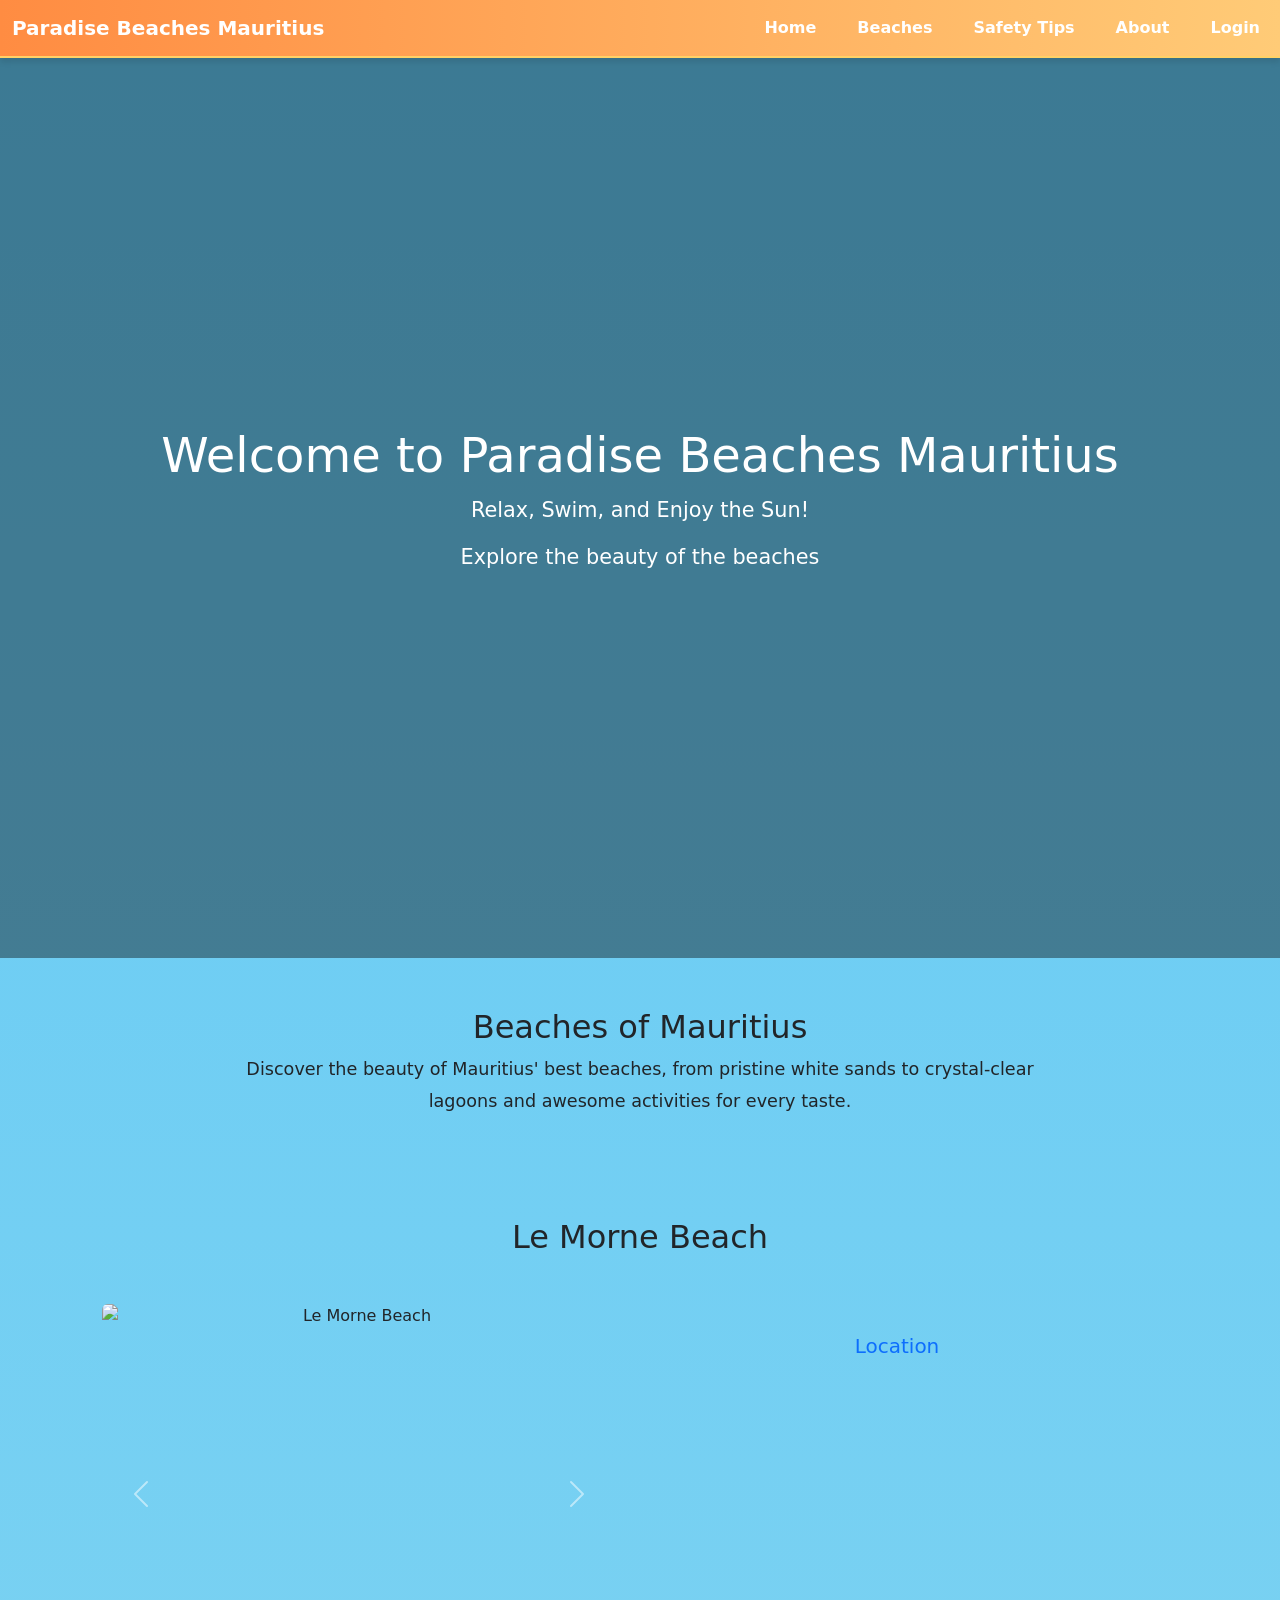
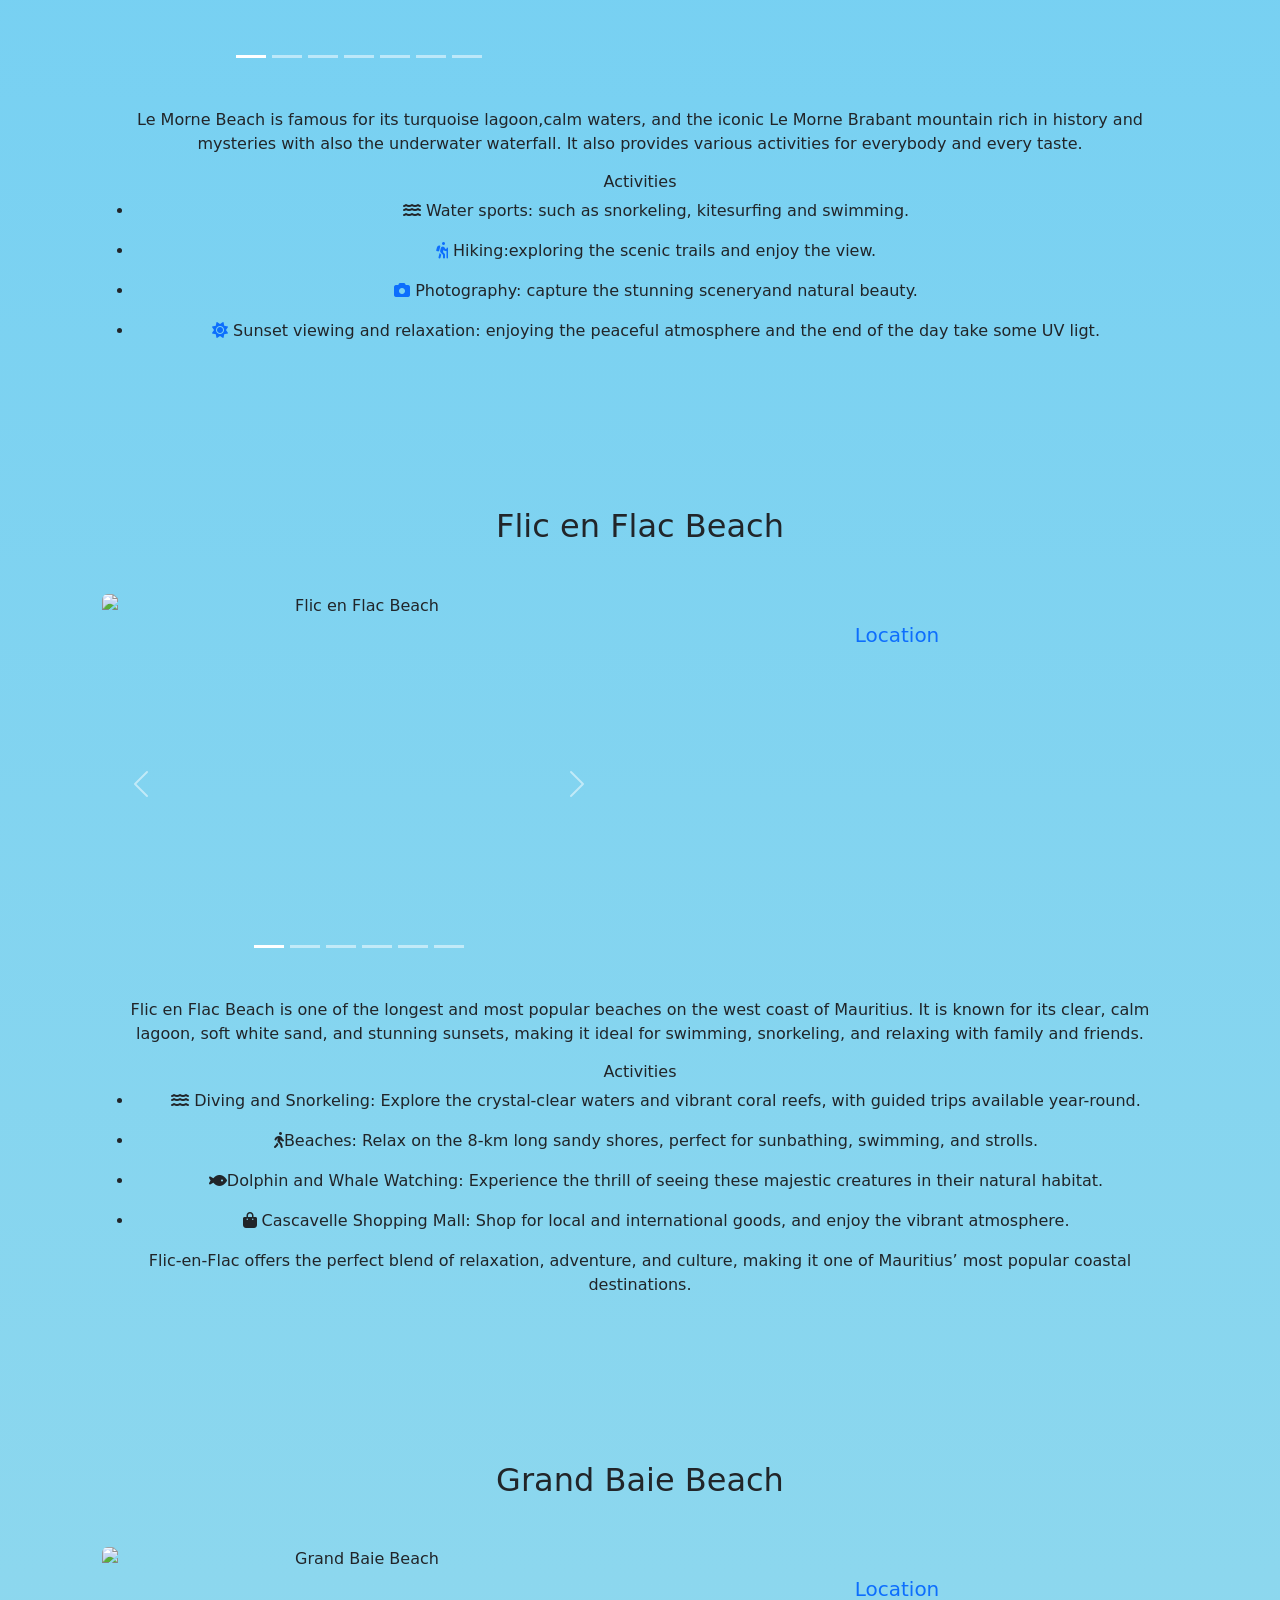
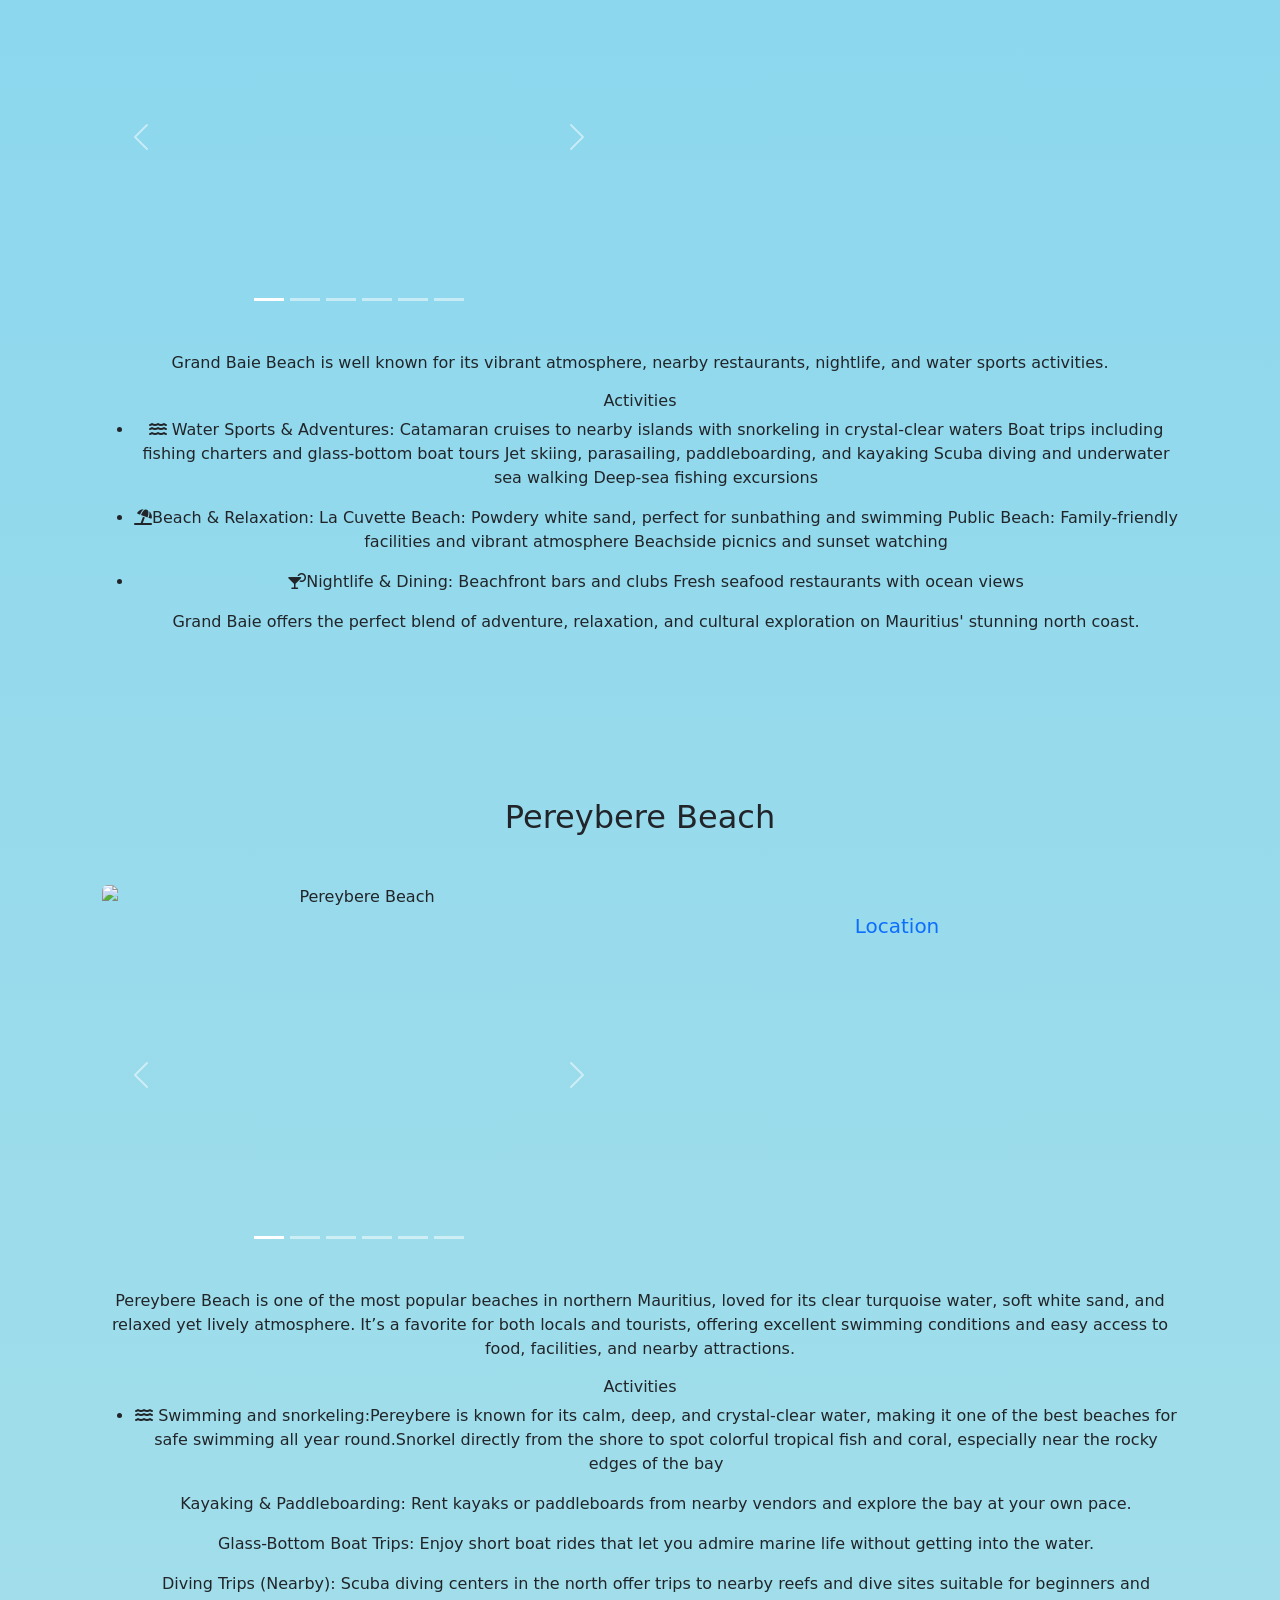
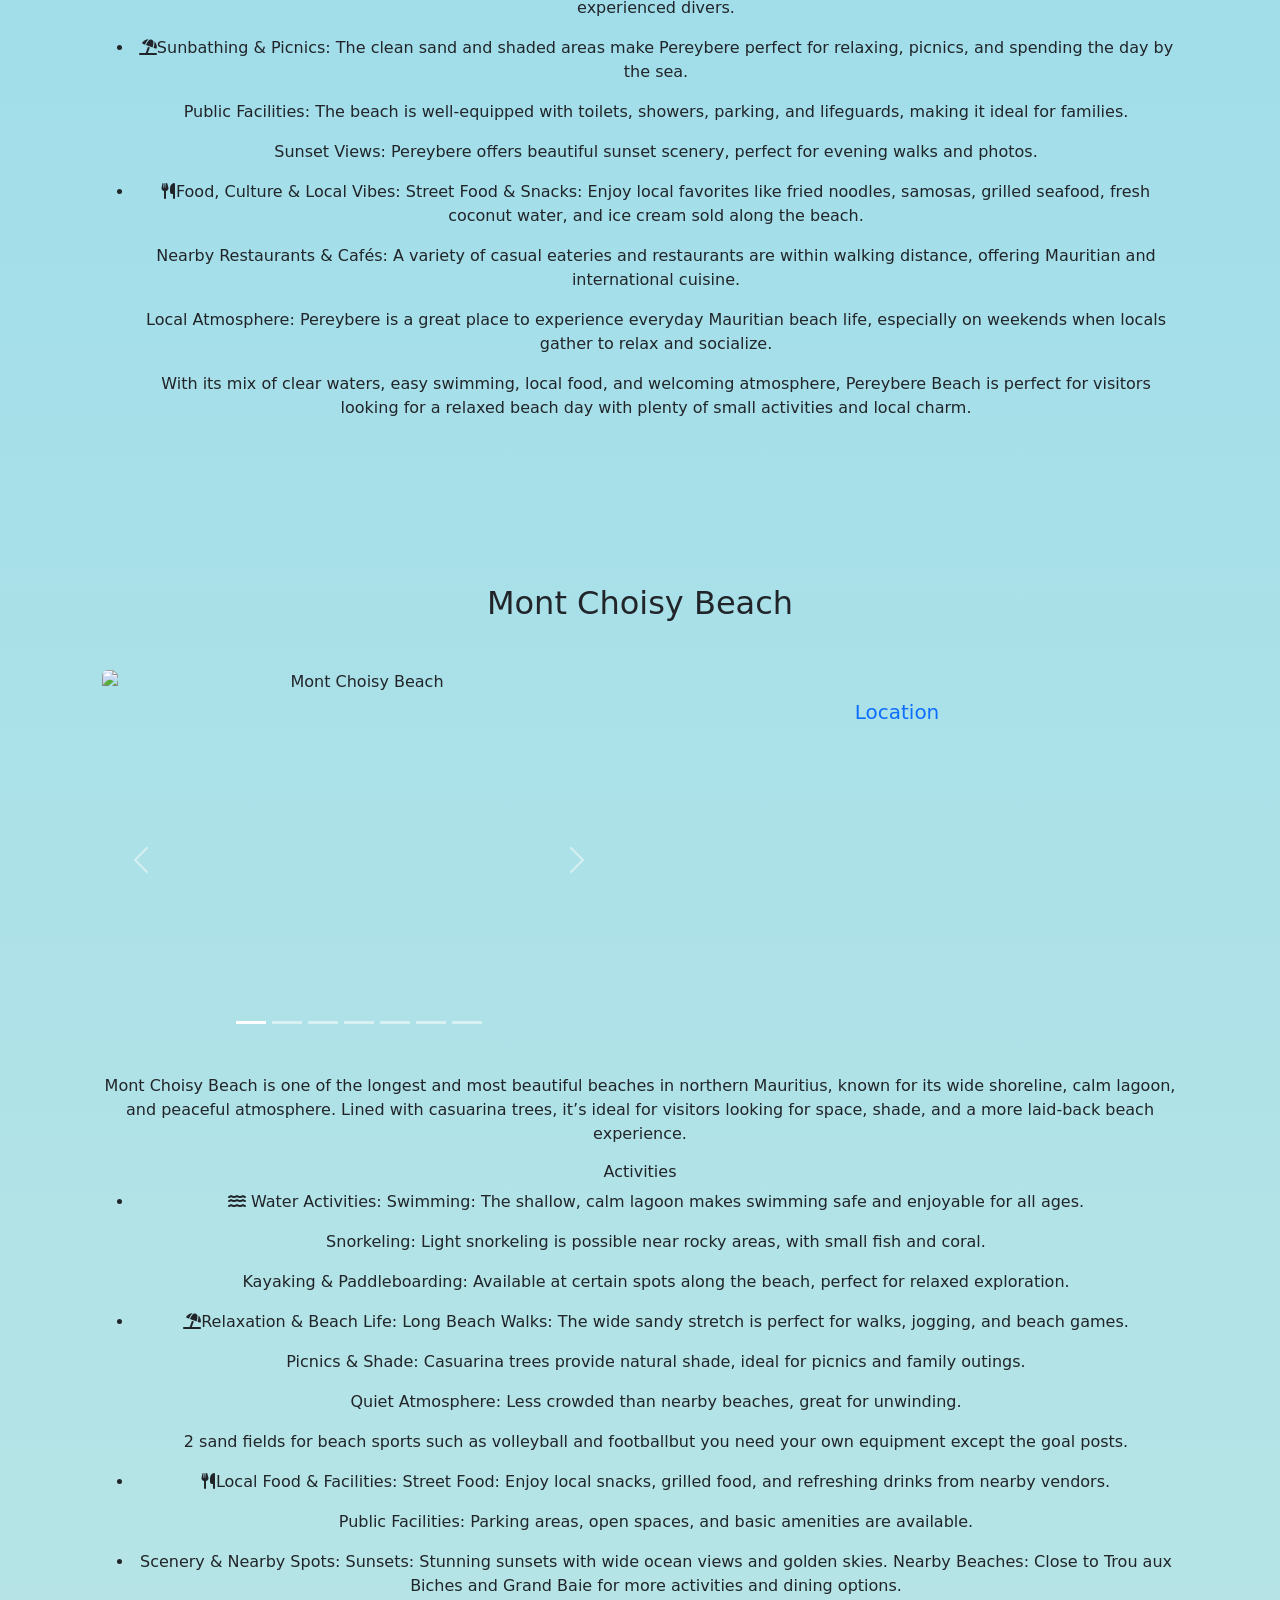
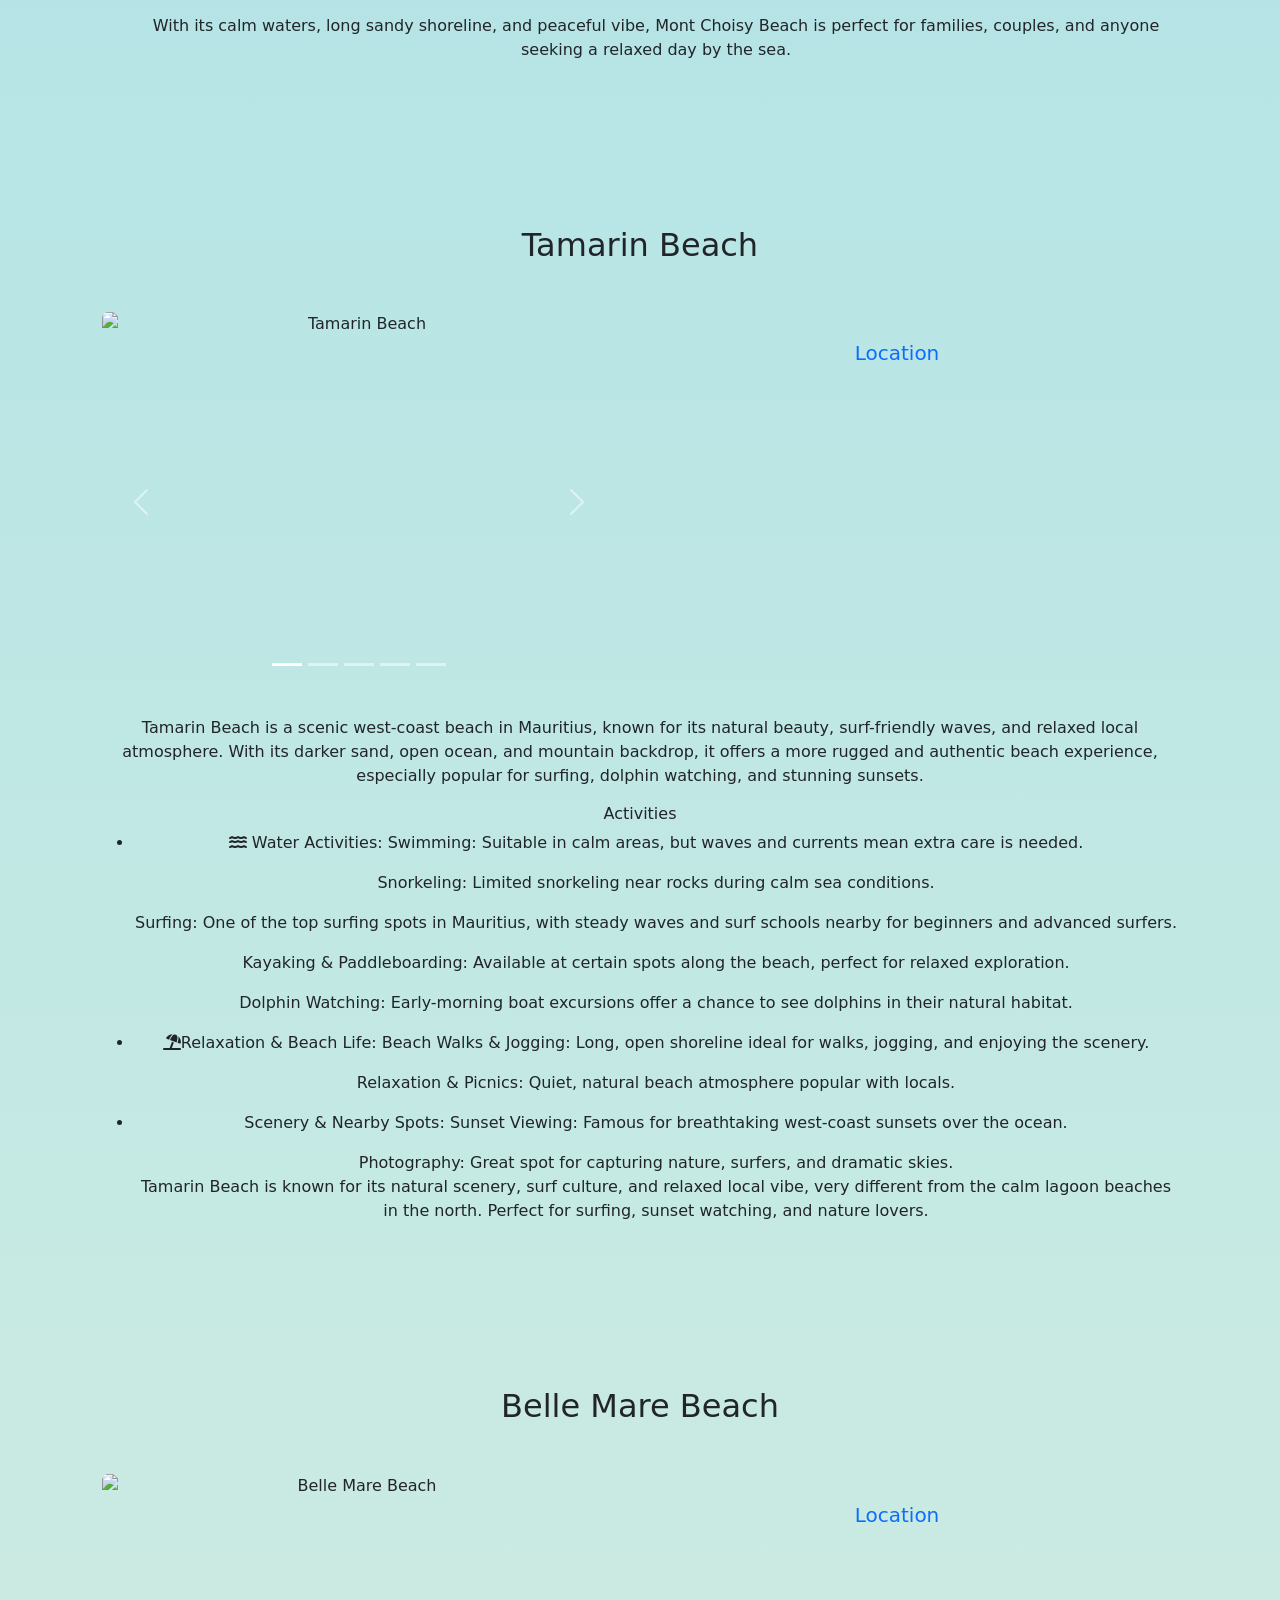
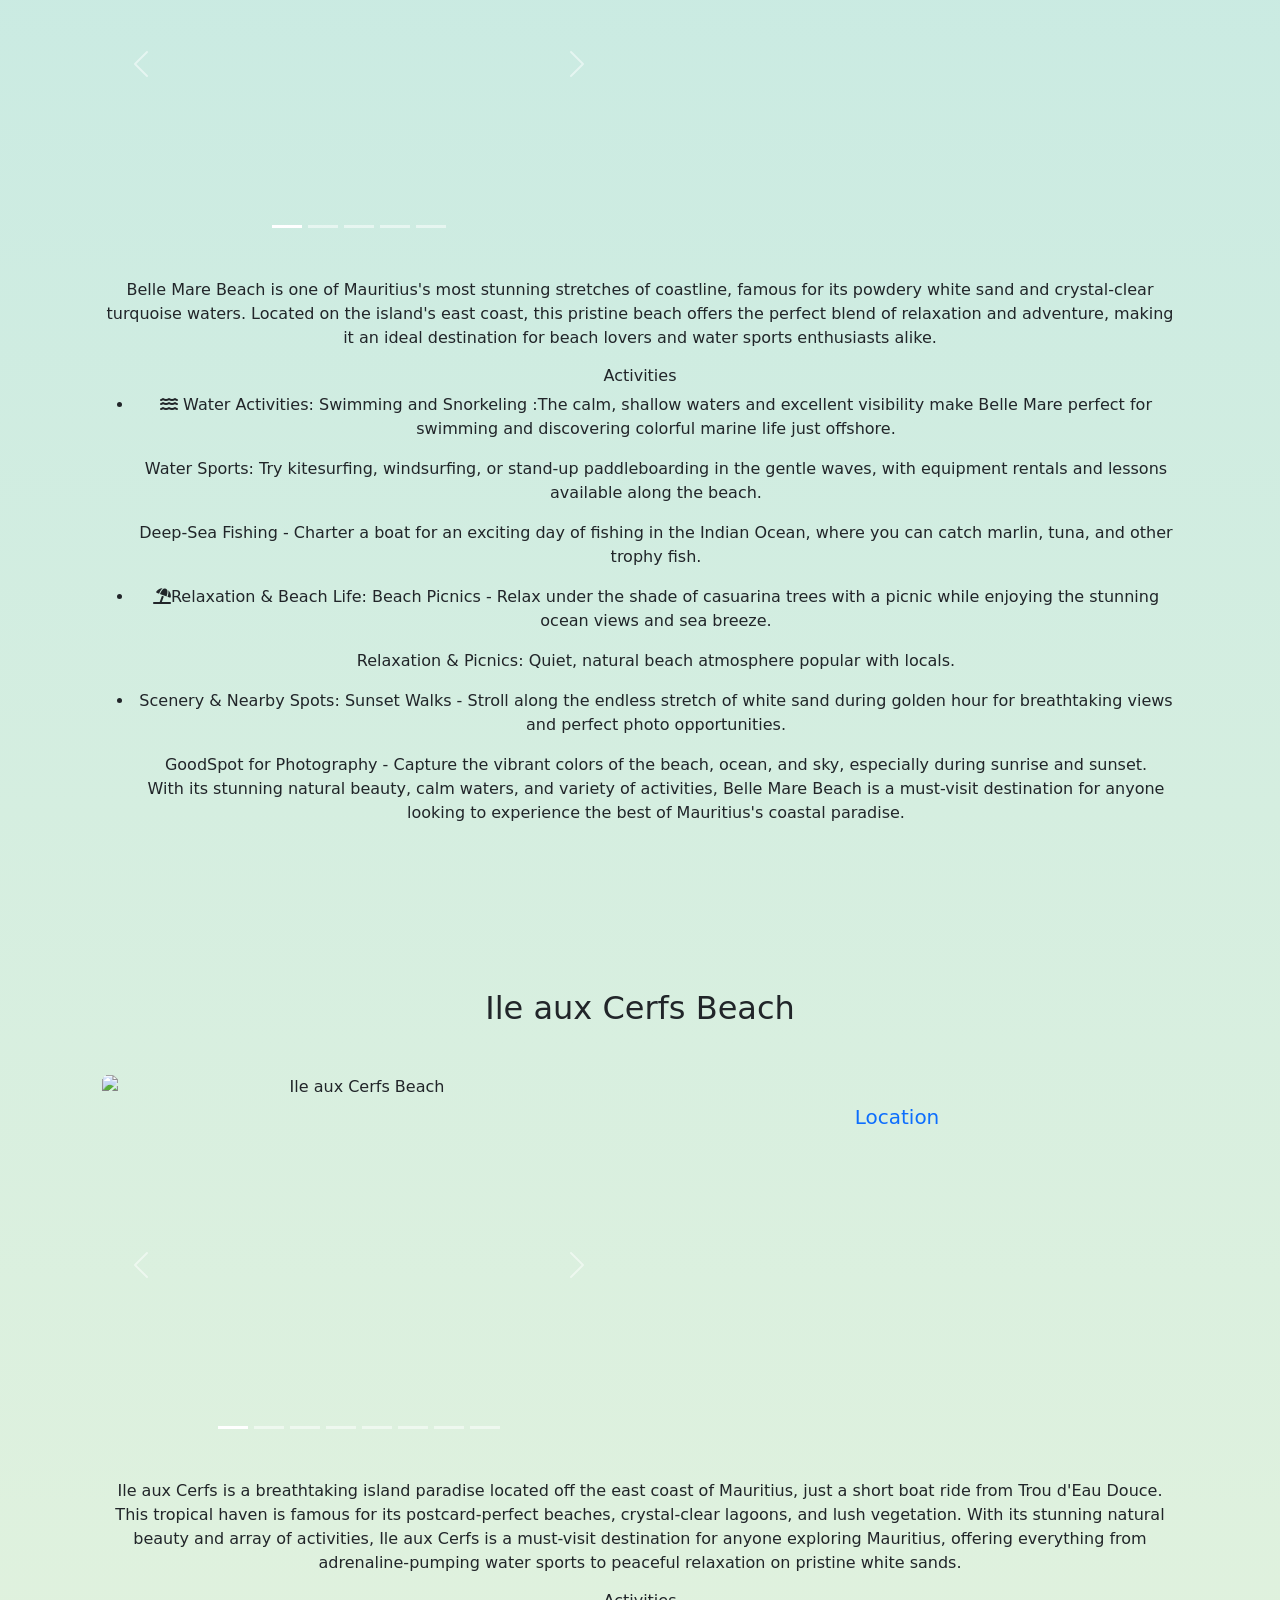
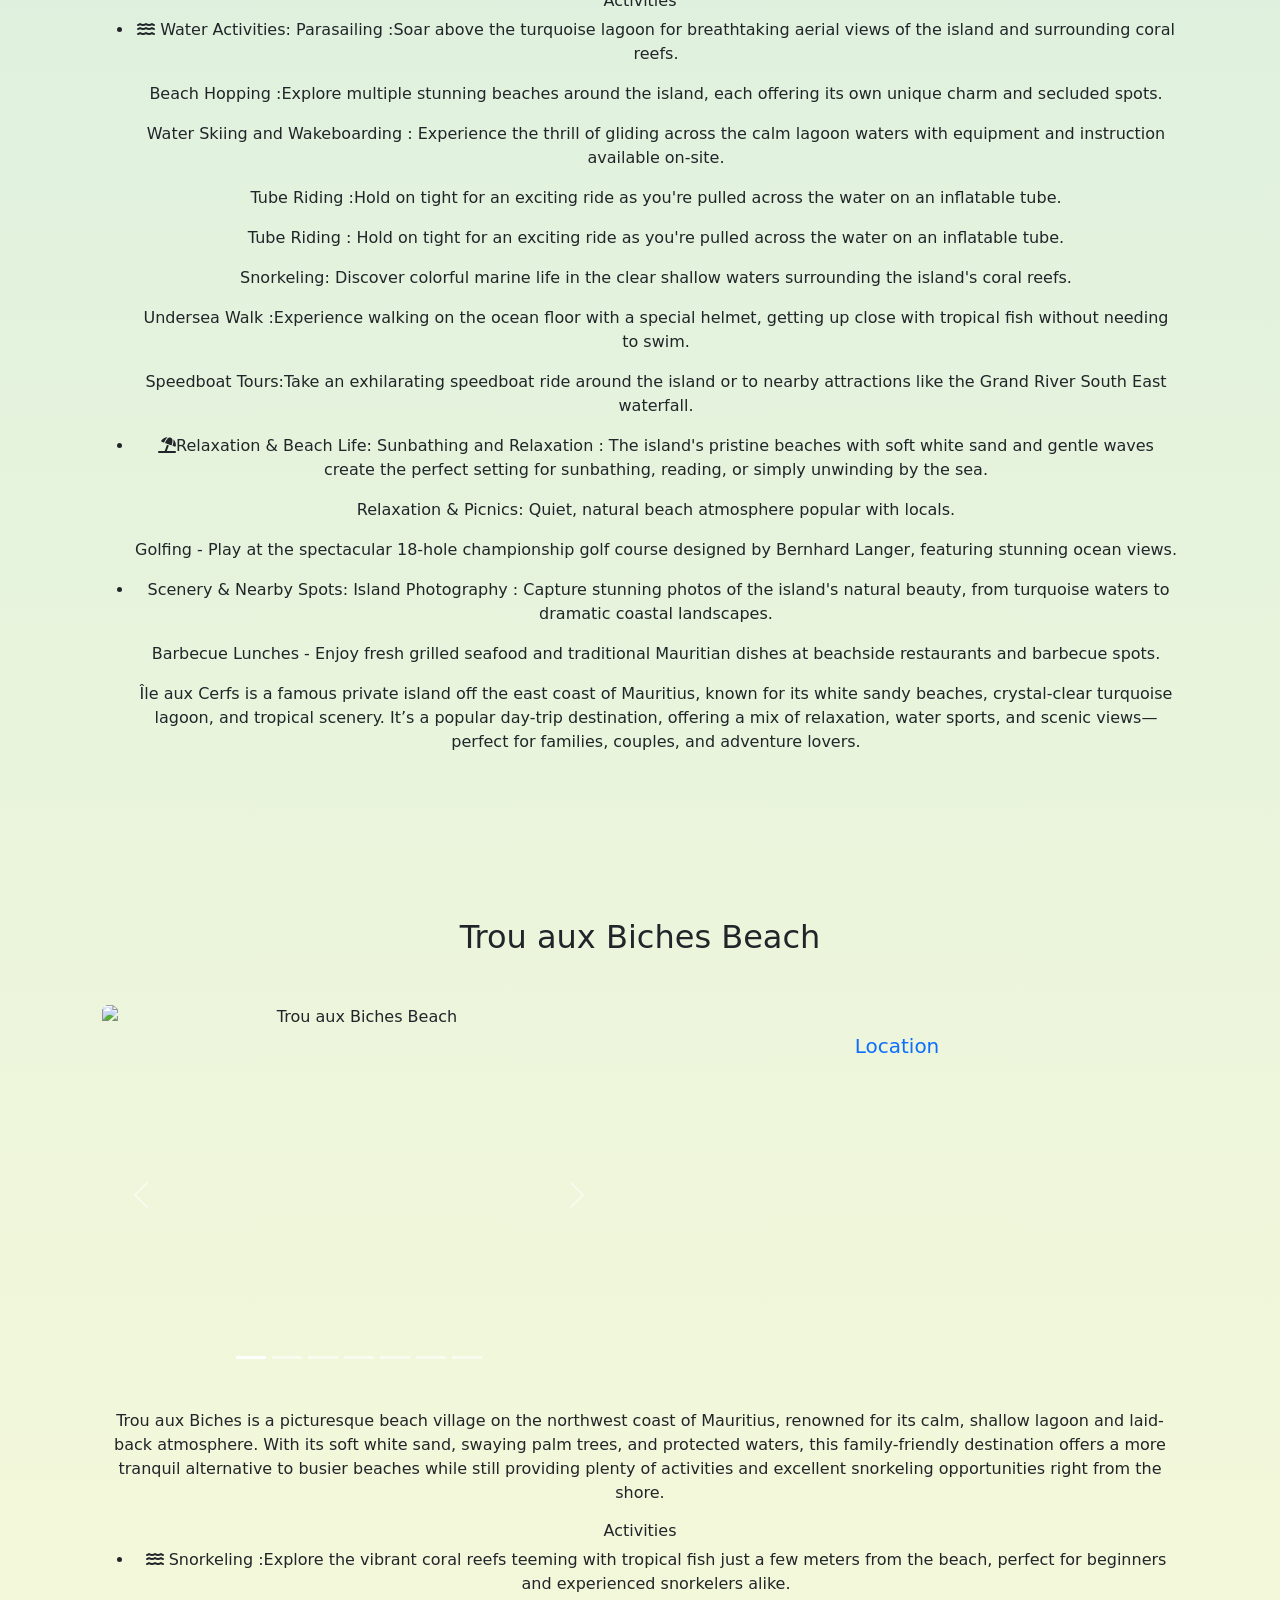
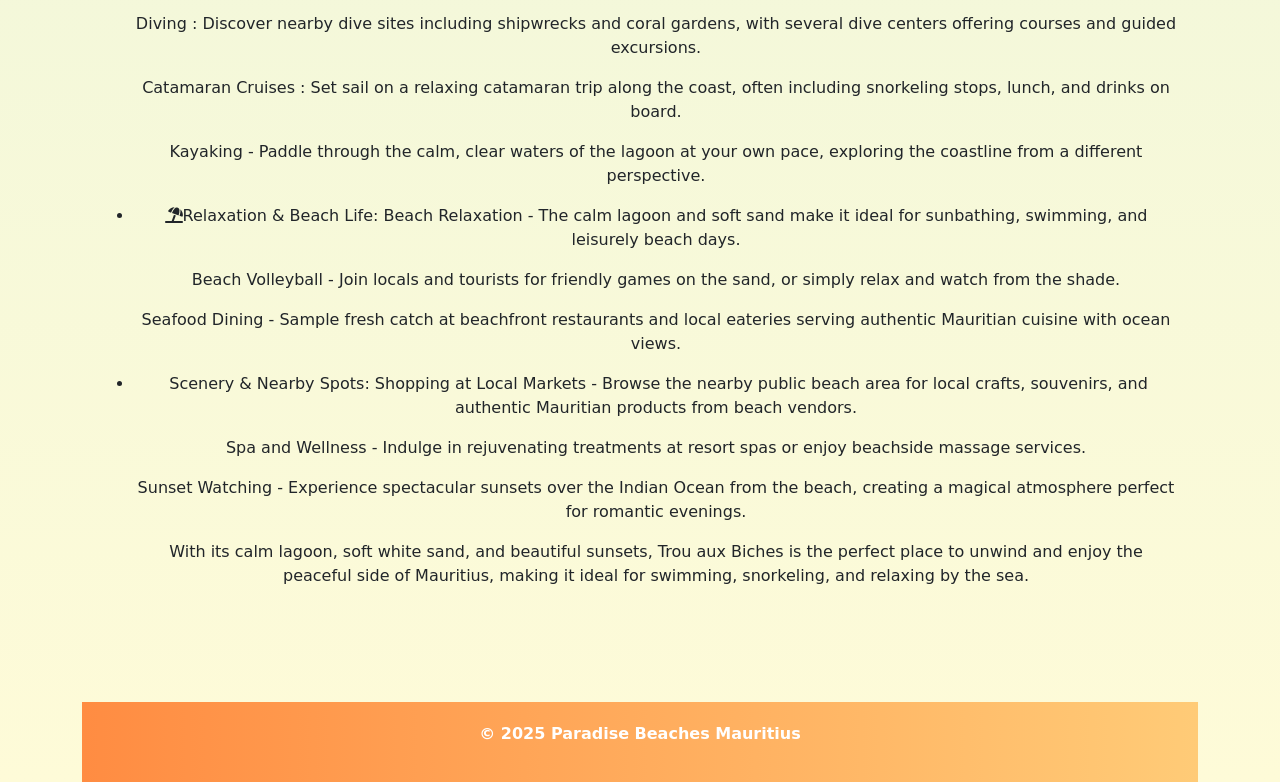
==== commit ab72ccd5: "little adjustment" ====
--- a/beaches.html
+++ b/beaches.html
@@ -551,7 +551,7 @@
 </div>
 </section>
 
-<!--Mont Choisi-->
+<!--Mont Choisy-->
     <section id="MontChoisibeach" class="mb-5">
         <h2 class="mb-4">Mont Choisy Beach</h2>
 
@@ -683,11 +683,11 @@
          
        </li>
         <p></p>
-        <li><i class="fas fa-sunset">Scenery & Nearby Spots:
+        <li><i class="fas fa-sunset"> </i>Scenery & Nearby Spots:
             Sunsets: Stunning sunsets with wide ocean views and golden skies.
 
             Nearby Beaches: Close to Trou aux Biches and Grand Baie for more activities and dining options.
-        </i>
+       
         <p></p>
             </li>
     <p>With its calm waters, long sandy shoreline, and peaceful vibe, Mont Choisy Beach is perfect for families, couples, and anyone seeking a relaxed day by the sea.</p>
@@ -815,11 +815,11 @@
          
      
         <p></p>
-        <li><i class="fas fa-sunset">Scenery & Nearby Spots:
+        <li><i class="fas fa-sunset">  </i>Scenery & Nearby Spots:
             Sunset Viewing: Famous for breathtaking west-coast sunsets over the ocean.
             <p></p>
              Photography: Great spot for capturing nature, surfers, and dramatic skies.
-        </i>
+      
           </li>
     <p>Tamarin Beach is known for its natural scenery, surf culture, and relaxed local vibe, very different from the calm lagoon beaches in the north. Perfect for surfing, sunset watching, and nature lovers.</p>
 </div>
@@ -949,11 +949,11 @@
          
      
         <p></p>
-        <li><i class="fas fa-sunset">Scenery & Nearby Spots:
+        <li><i class="fas fa-sunset"></i>Scenery & Nearby Spots:
            Sunset Walks - Stroll along the endless stretch of white sand during golden hour for breathtaking views and perfect photo opportunities.
              <p></p>
              GoodSpot for Photography - Capture the vibrant colors of the beach, ocean, and sky, especially during sunrise and sunset.
-        </i>
+       
           </li>
     <p>With its stunning natural beauty, calm waters, and variety of activities, Belle Mare Beach is a must-visit destination for anyone looking to experience the best of Mauritius's coastal paradise.</p>
 </div>
